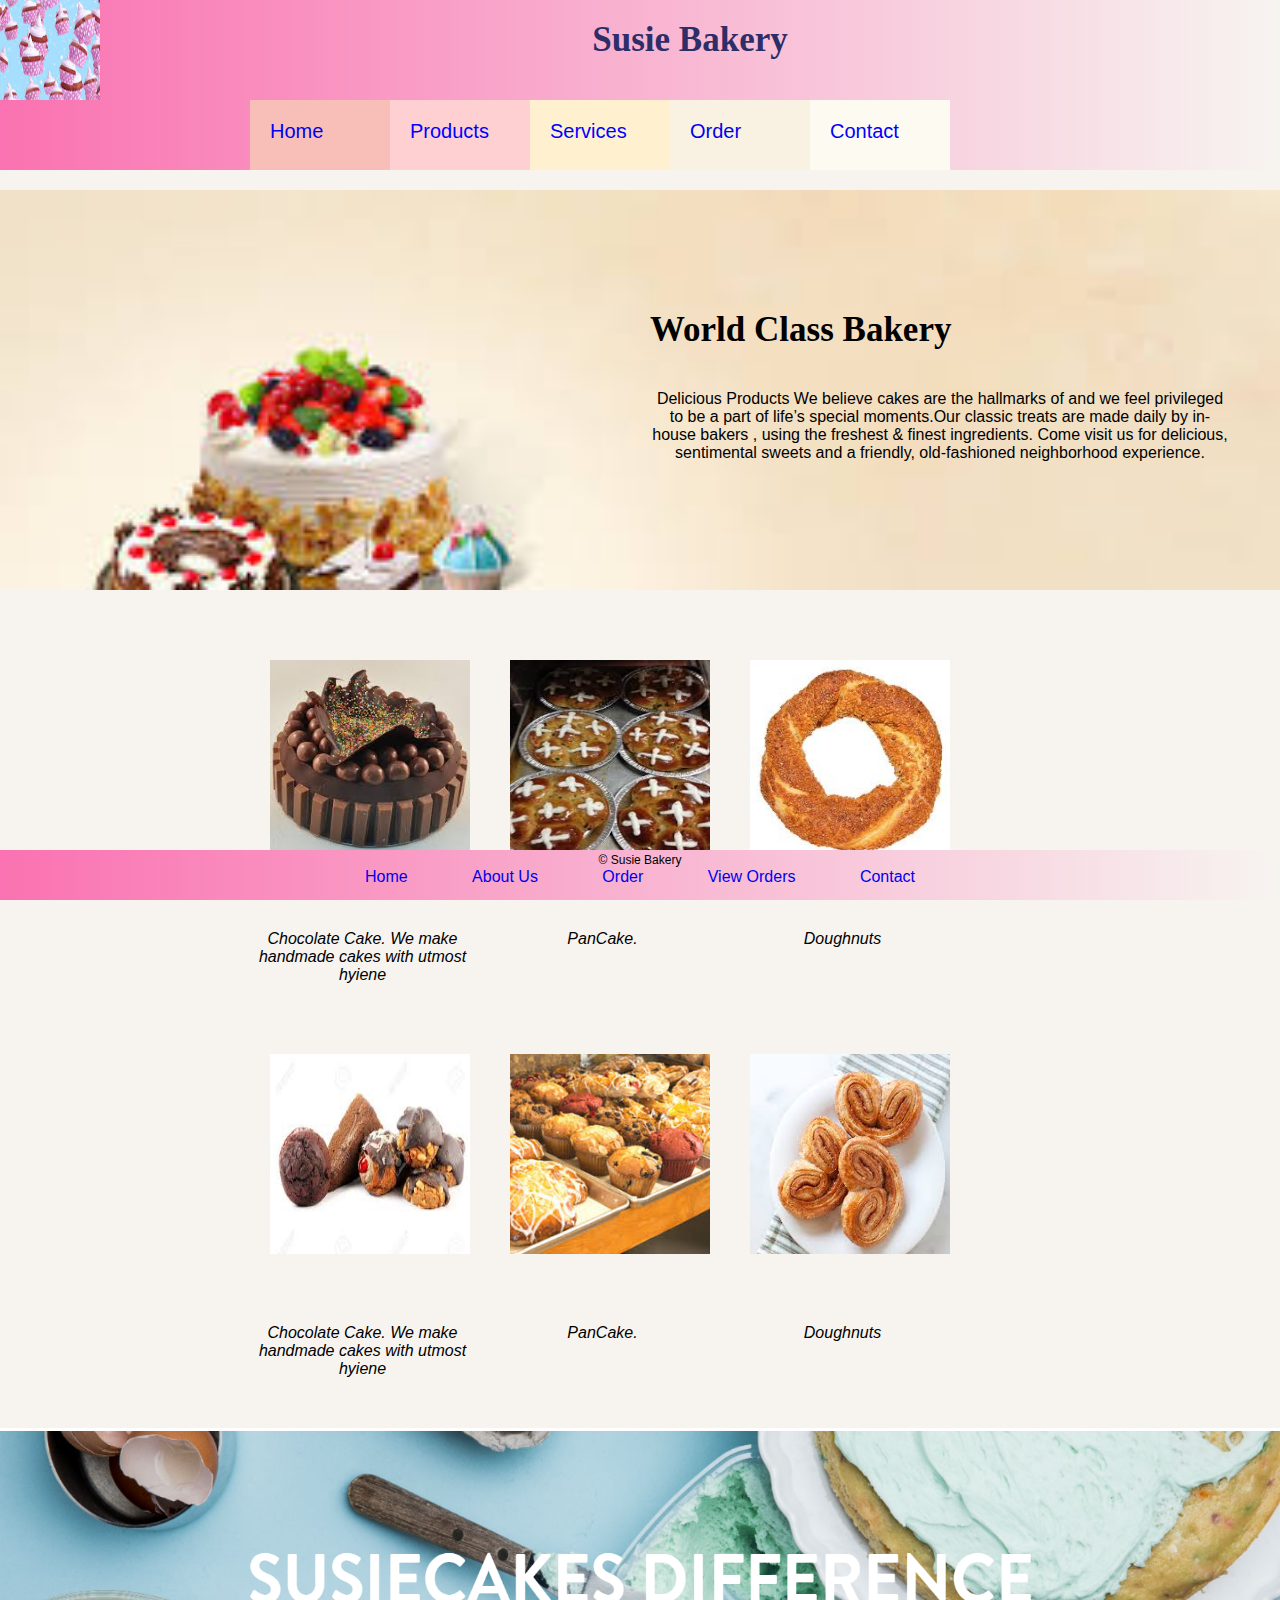
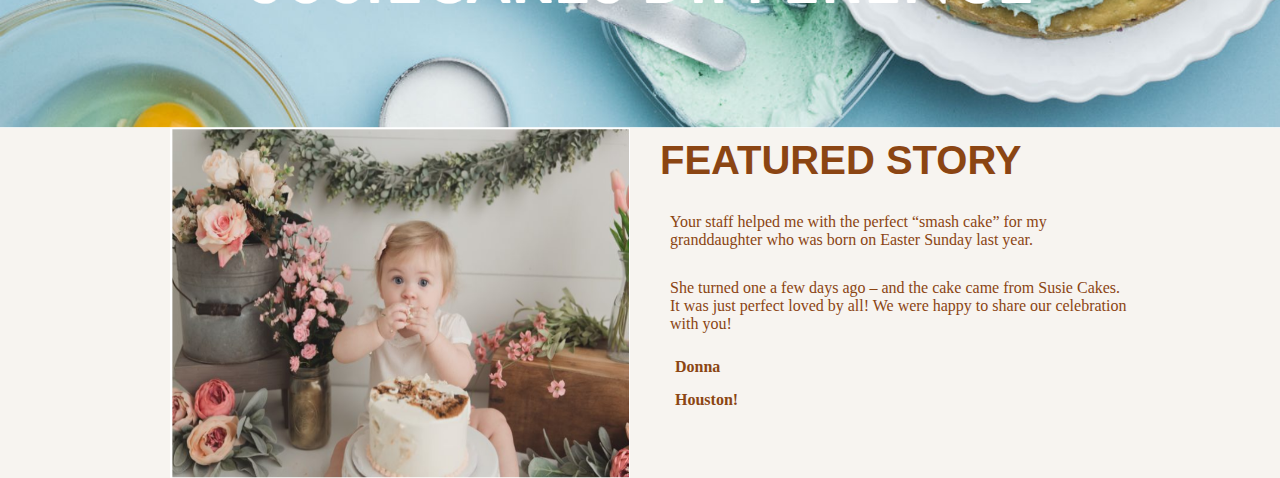
==== Index.html @ 649d450c "git repo added" ====
<!DOCTYPE html>
<html>

<head>
  <meta charset="utf-8">
  <meta http-equiv="X-UA-Compatible" content="IE=edge">
  <title>Susie Bakery</title>
  <link rel="stylesheet" href="css/reset.css">
  <link href='https://fonts.googleapis.com/css?family=Aldrich' rel='stylesheet'>
  <link rel="stylesheet" href="css/960_12_col.css">
  <link rel="stylesheet" href="css/style.css">
  <link rel="icon" type="text/css" href="images/cake_bg.jpg">
</head>

<body>

  <!-- sticky header -->
  <header class="clearfix">
    <img src="images/cake_bg.jpg" alt="Icon">
    <h1 id="welcomemsg">Susie Bakery</h1>
    <!-- navigation bar -->
    <nav class="clearfix nav_bar">
      <ul>
        <li class="l1 main">
          <a href="index.html">Home</a>
          <ul class="sub">
            <li class="slist1">
              <a href="">Login</a>
            </li>
            <li class="slist1">
              <a href="">Register</a>
            </li>
          </ul>
        </li>
        <li class="l2 main">
          <a href="">Products</a>
          <ul class="sub">
            <li class="slist2">
              <a href="#">Cake</a>
            </li>
            <li class="slist2">
              <a href="#">Pastries</a>
            </li>
            <li class="slist2">
              <a href="#">Muffin</a>
            </li>
            <li class="slist2">
              <a href="">Doughnuts</a>
            </li>
          </ul>
        </li>
        <li class="l3 main">
          <a href="">Services</a>
          <ul class="sub">
            <li class="slist3">
              <a href="">Birthday Party</a>
            </li>
            <li class="slist3">
              <a href="">COD</a>
            </li>
            <li class="slist3">
              <a href="">On Time Delivery</a>
            </li>
          </ul>
        </li>
        <li class="l4 main">
          <a href="OrderPlaced.html">Order</a>
        </li>
        <li class="l5 main">
          <a href="">Contact</a>
        </li>
      </ul>
    </nav>
  </header>

  <!-- section of the webpage -->
  <section>
    <div class="band"></div>
    <div class="hero-text">
      <h1>World Class Bakery</h1>
      <p>Delicious Products We believe cakes are the hallmarks of and we feel privileged to be a part of life’s special moments.Our
        classic treats are made daily by in-house bakers , using the freshest & finest ingredients. Come visit us for delicious,
        sentimental sweets and a friendly, old-fashioned neighborhood experience.
      </p>
    </div>
    <!-- products of the bakery -->
    <div class="container_12 sect">
      <div class="grid_3 alpha">
        <img src="images/cake1.jpg" alt="cake 1" class="img">
      </div>
      <div class="grid_3">
        <img src="images/pancake.jpg" alt="PanCake" class="img">
      </div>
      <div class="grid_3 omega">
        <img src="images/doughnut.jpg" alt="Doughnut" class="img">
      </div>
    </div>
    <!-- details of the products -->
    <div class="container_12 sect">
      <div class="grid_3 alpha">
        <p class="details">Chocolate Cake. We make handmade cakes with utmost hyiene
        </p>
      </div>
      <div class="grid_3">
        <p class="details">
          PanCake.
        </p>
      </div>
      <div class="grid_3 omega">
        <p class="details">
          Doughnuts
        </p>
      </div>
    </div>
    <!-- products of the bakery -->
    <div class="container_12 sect">
      <div class="grid_3 alpha">
        <img src="images/choco muffins.jpg" alt="choco muffins" class="img">
      </div>
      <div class="grid_3">
        <img src="images/muffins.jpg" alt="muffins" class="img">
      </div>
      <div class="grid_3 omega">
        <img src="images/sweet pastries.jpg" alt="sweet pastries" class="img">
      </div>
    </div>
    <!-- details of the products -->
    <div class="container_12 sect">
      <div class="grid_3 alpha">
        <p class="details">Chocolate Cake. We make handmade cakes with utmost hyiene
        </p>
      </div>
      <div class="grid_3">
        <p class="details">
          PanCake.
        </p>
      </div>
      <div class="grid_3 omega">
        <p class="details">
          Doughnuts
        </p>
      </div>
    </div>
    <div>
      <img src="images/header.PNG" class="banner" alt="">
    </div>
    <!-- testimony of the consumer -->
    <div class="container_12 testimony">
      <div class="grid_6 ">
        <img src="images/featured_story.PNG" alt="" class="f_stry">
      </div>
      <div class="grid_6">
        <H4>FEATURED STORY</H4>
        <p class="featured_story">
          Your staff helped me with the perfect “smash cake” for my granddaughter who was born on Easter Sunday last year.
        </p>
        <p class="featured_story"> She turned one a few days ago – and the cake came from Susie Cakes. It was just perfect loved by all! We were happy
          to share our celebration with you! </p>
        <ul>
          <li class="signature">Donna</li>
          <li class="signature">Houston!</li>
        </ul>
      </div>
    </div>
  </section>
  <!-- footer -->
  <footer>
    <small>&copy; Susie Bakery</small>
    <nav id="list">
      <ul>
        <li>
          <a href="#">Home</a>
        </li>
        <li>
          <a href="#">About Us</a>
        </li>
        <li>
          <a href="OrderPlaced.html">Order</a>
        </li>
        <li>
          <a href="#">View Orders</a>
        </li>
        <li>
          <a href="#">Contact</a>
        </li>
      </ul>
    </nav>
  </footer>
</body>

</html>
---- css/960_12_col.css ----
/*
  960 Grid System ~ Core CSS.
  Learn more ~ http://960.gs/

  Licensed under GPL and MIT.
*/

/*
  Forces backgrounds to span full width,
  even if there is horizontal scrolling.
  Increase this if your layout is wider.

  Note: IE6 works fine without this fix.
*/

body {
  min-width: 960px;
}

/* `Container
----------------------------------------------------------------------------------------------------*/

.container_12 {
  margin-left: auto;
  margin-right: auto;
  width: 960px;
}

/* `Grid >> Global
----------------------------------------------------------------------------------------------------*/

.grid_1,
.grid_2,
.grid_3,
.grid_4,
.grid_5,
.grid_6,
.grid_7,
.grid_8,
.grid_9,
.grid_10,
.grid_11,
.grid_12 {
  display: inline;
  float: left;
  margin-left: 10px;
  margin-right: 10px;
}

.push_1, .pull_1,
.push_2, .pull_2,
.push_3, .pull_3,
.push_4, .pull_4,
.push_5, .pull_5,
.push_6, .pull_6,
.push_7, .pull_7,
.push_8, .pull_8,
.push_9, .pull_9,
.push_10, .pull_10,
.push_11, .pull_11 {
  position: relative;
}

/* `Grid >> Children (Alpha ~ First, Omega ~ Last)
----------------------------------------------------------------------------------------------------*/

.alpha {
  margin-left: 0;
}

.omega {
  margin-right: 0;
}

/* `Grid >> 12 Columns
----------------------------------------------------------------------------------------------------*/

.container_12 .grid_1 {
  width: 60px;
}

.container_12 .grid_2 {
  width: 140px;
}

.container_12 .grid_3 {
  width: 220px;
}

.container_12 .grid_4 {
  width: 300px;
}

.container_12 .grid_5 {
  width: 380px;
}

.container_12 .grid_6 {
  width: 460px;
}

.container_12 .grid_7 {
  width: 540px;
}

.container_12 .grid_8 {
  width: 620px;
}

.container_12 .grid_9 {
  width: 700px;
}

.container_12 .grid_10 {
  width: 780px;
}

.container_12 .grid_11 {
  width: 860px;
}

.container_12 .grid_12 {
  width: 940px;
}

/* `Prefix Extra Space >> 12 Columns
----------------------------------------------------------------------------------------------------*/

.container_12 .prefix_1 {
  padding-left: 80px;
}

.container_12 .prefix_2 {
  padding-left: 160px;
}

.container_12 .prefix_3 {
  padding-left: 240px;
}

.container_12 .prefix_4 {
  padding-left: 320px;
}

.container_12 .prefix_5 {
  padding-left: 400px;
}

.container_12 .prefix_6 {
  padding-left: 480px;
}

.container_12 .prefix_7 {
  padding-left: 560px;
}

.container_12 .prefix_8 {
  padding-left: 640px;
}

.container_12 .prefix_9 {
  padding-left: 720px;
}

.container_12 .prefix_10 {
  padding-left: 800px;
}

.container_12 .prefix_11 {
  padding-left: 880px;
}

/* `Suffix Extra Space >> 12 Columns
----------------------------------------------------------------------------------------------------*/

.container_12 .suffix_1 {
  padding-right: 80px;
}

.container_12 .suffix_2 {
  padding-right: 160px;
}

.container_12 .suffix_3 {
  padding-right: 240px;
}

.container_12 .suffix_4 {
  padding-right: 320px;
}

.container_12 .suffix_5 {
  padding-right: 400px;
}

.container_12 .suffix_6 {
  padding-right: 480px;
}

.container_12 .suffix_7 {
  padding-right: 560px;
}

.container_12 .suffix_8 {
  padding-right: 640px;
}

.container_12 .suffix_9 {
  padding-right: 720px;
}

.container_12 .suffix_10 {
  padding-right: 800px;
}

.container_12 .suffix_11 {
  padding-right: 880px;
}

/* `Push Space >> 12 Columns
----------------------------------------------------------------------------------------------------*/

.container_12 .push_1 {
  left: 80px;
}

.container_12 .push_2 {
  left: 160px;
}

.container_12 .push_3 {
  left: 240px;
}

.container_12 .push_4 {
  left: 320px;
}

.container_12 .push_5 {
  left: 400px;
}

.container_12 .push_6 {
  left: 480px;
}

.container_12 .push_7 {
  left: 560px;
}

.container_12 .push_8 {
  left: 640px;
}

.container_12 .push_9 {
  left: 720px;
}

.container_12 .push_10 {
  left: 800px;
}

.container_12 .push_11 {
  left: 880px;
}

/* `Pull Space >> 12 Columns
----------------------------------------------------------------------------------------------------*/

.container_12 .pull_1 {
  left: -80px;
}

.container_12 .pull_2 {
  left: -160px;
}

.container_12 .pull_3 {
  left: -240px;
}

.container_12 .pull_4 {
  left: -320px;
}

.container_12 .pull_5 {
  left: -400px;
}

.container_12 .pull_6 {
  left: -480px;
}

.container_12 .pull_7 {
  left: -560px;
}

.container_12 .pull_8 {
  left: -640px;
}

.container_12 .pull_9 {
  left: -720px;
}

.container_12 .pull_10 {
  left: -800px;
}

.container_12 .pull_11 {
  left: -880px;
}

/* `Clear Floated Elements
----------------------------------------------------------------------------------------------------*/

/* http://sonspring.com/journal/clearing-floats */

.clear {
  clear: both;
  display: block;
  overflow: hidden;
  visibility: hidden;
  width: 0;
  height: 0;
}

/* http://www.yuiblog.com/blog/2010/09/27/clearfix-reloaded-overflowhidden-demystified */

.clearfix:before,
.clearfix:after,
.container_12:before,
.container_12:after {
  content: '.';
  display: block;
  overflow: hidden;
  visibility: hidden;
  font-size: 0;
  line-height: 0;
  width: 0;
  height: 0;
}

.clearfix:after,
.container_12:after {
  clear: both;
}

/*
  The following zoom:1 rule is specifically for IE6 + IE7.
  Move to separate stylesheet if invalid CSS is a problem.
*/

.clearfix,
.container_12 {
  zoom: 1;
}
---- css/style.css ----
/* Body CSS, Applied to whole page */

body {
  font-family: Arial, Helvetica, sans-serif;
  background-color: rgb(247, 244, 240);
  height: 100%;
}

/* Header CSS */

header {
  background: linear-gradient(-90deg, rgb(247, 244, 240), #fa72b1);
  height: 170px;
  position: sticky;
  width: 100%;
  top: 0;
  z-index: 100;
}

.band {
  height: 20px;
}

/* Navigation bas css */

.nav_bar {
  clear: both;
  margin: 20px 250px;
}

/* Banner css */

.banner {
  height: 300px;
  width: 100%;
  left: 0;
}

/* Overwriting H1 properties */

h1 {
  text-align: center;
  margin-top: 20px;
  font-family: 'Times New Roman', Times, serif;
  font-size: 35px;
}

/* Welcome msg for users */

#welcomemsg {
  text-align: center;
  color: rgb(45, 45, 104);
}

/* Specific Css for image */

header>img {
  width: 100px;
  height: 100px;
  float: left;
}

/* List items css */

ul>li {
  display: inline;
  text-decoration: none;
  color: rgb(45, 45, 104);
  font-size: 1em;
  font-style: bold;
  flex-direction: row;
  left: 0;
  padding: 5px 30px 5px 30px;
}

/* anchor tag css */

a {
  text-decoration: none;
}

/* css for images */

.img {
  height: 200px;
  width: 200px;
  padding: 10px;
  margin: 10px;
  position: relative;
}

/* give hover properties to images */

.img:hover {
  opacity: 0.5;
}

/* giving details to the products */

.details {
  text-align: center;
  font-family: 'Segoe UI', Tahoma, Geneva, Verdana, sans-serif;
  font-style: italic;
  padding-left: 5px;
  margin: auto;
}

/* Footer css */

footer {
  text-align: center;
  width: 100%;
  margin-bottom: 0;
  position: fixed;
  background: linear-gradient(-90deg, rgb(247, 244, 240), #fa72b1);
  left: 0;
  bottom: 0;
  height: 50px;
}

/* List items */

.list {
  margin: auto;
  padding: 10px;
}

/* hover properties to anchor tags */

a:hover {
  color: black;
}

/* hero-unit css */

.hero-text {
  text-align: center;
  background: url("../images/ba.jpg") no-repeat;
  background-size: cover;
  height: 400px;
  color: black;
  position: relative;
}

/* heading for hero unit */

.hero-text h1 {
  position: absolute;
  top: 100px;
  left: 650px;
}

/* para css for hero unit */

.hero-text p {
  position: absolute;
  top: 200px;
  left: 650px;
  padding-right: 50px;
}

/* visited anchor tag css */

a:visited {
  color: blue;
}

.sect {
  clear: both;
  margin: 50px 250px;
}



/* listed items css */

.main {
  list-style: none;
  float: left;
  padding: 20px;
  width: 100px;
}

.main a {
  text-decoration: none;
  font-size: 20px;
}
.l1 {
  background-color: #f8bfb9;
  height: 30px;
  font-size: 5px;
}

.l2 {
  background-color: #ffd0d2;
  height: 30px;
  font-size: 5px;
}

.l3 {
  background-color: #fff1d0;
  height: 30px;
  font-size: 5px;
}

.l4 {
  background-color: #f9f2e2;
  height: 30px;
  font-size: 5px;
}

.l5 {
  background-color: #fdfaf2;
  height: 30px;
  font-size: 5px;
}

/* search bar css for order page */

.search {
  margin: 30px 100px;
  display: inline;
}

/* testimony and featured story css */

.f_stry {
  height: 350px;
  width: 100%;
}

.signature {
  font-family: cursive;
  font-weight: bold;
  padding: 5px;
  color: saddlebrown;
  margin: 5px 10px 5px 20px;
  width: 100%;
  display: block;
}

h4 {
  color: saddlebrown;
  font-weight: bold;
  font-size: 40px;
  padding: 10px;
}

.featured_story {
  font-family: cursive;
  color: saddlebrown;
  width: 100%;
  margin: 10px;
  padding: 10px;
}

.testimony {
  margin-bottom: 100px;
}

/*hovering menu items*/

.main:hover {
  text-shadow: 1px 1px 2px green;
}

.main a:hover {
  color: white;
}

/*styling dropdown list*/

.sub {
  display: none;
  padding-top:25px;
  width: auto;
  margin-left:-20px;
  font-size: 2px;
}

.sub li {
  list-style: none;
  font-size: 5px;
  padding: 10px;
}

.sub li a {
  text-decoration: none;
}

.main:hover .sub {
  display: block;
}

/* styling each group of sublist*/

.slist1 .slist2 .slist3 .slist4 {
  background-color: #ffb3fb;
  font-size: 5px;
}
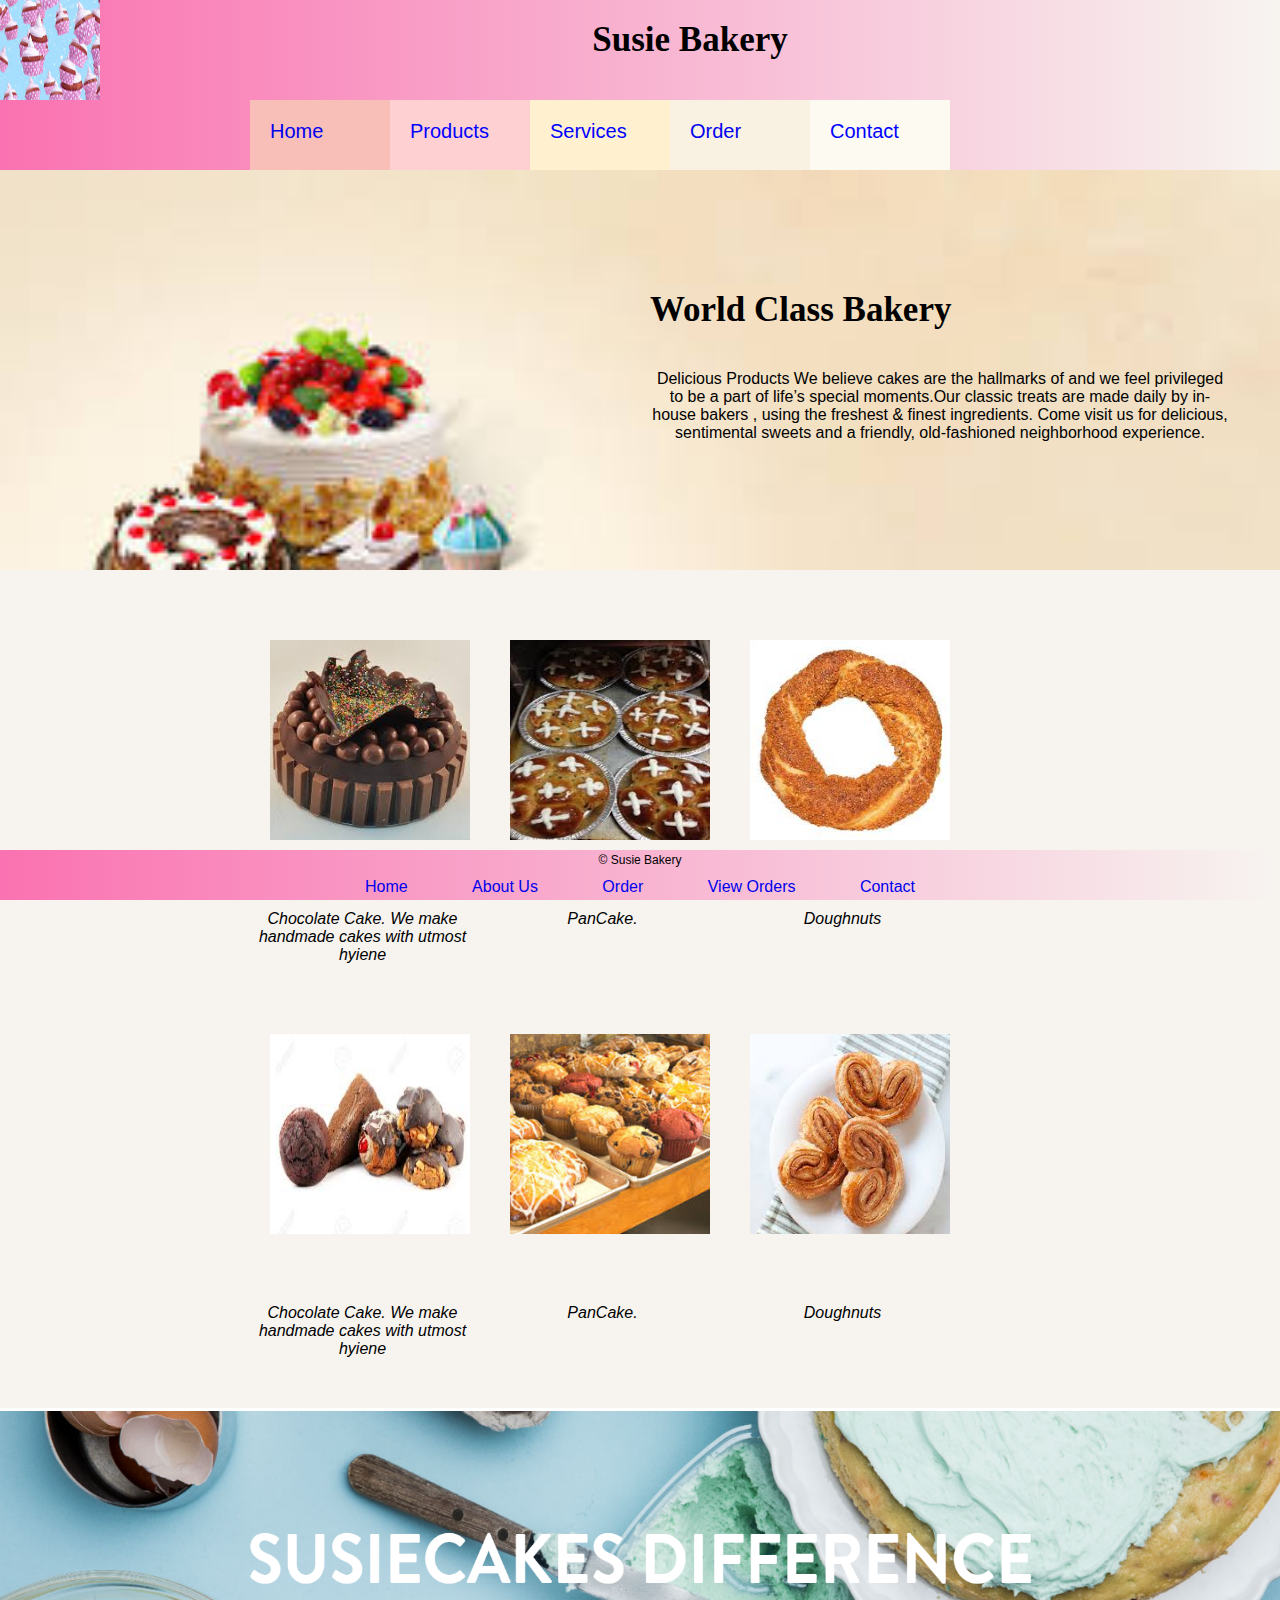
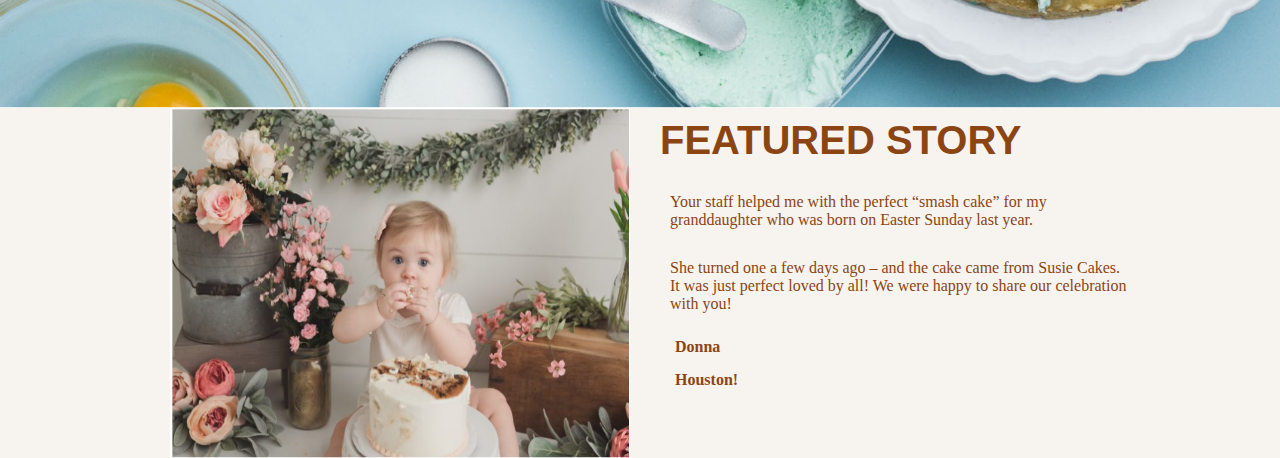
==== commit c0c6e1da: "added order page to git" ====
--- a/Index.html
+++ b/Index.html
@@ -166,7 +166,7 @@
   <!-- footer -->
   <footer>
     <small>&copy; Susie Bakery</small>
-    <nav id="list">
+    <nav class="list">
       <ul>
         <li>
           <a href="#">Home</a>
--- a/css/style.css
+++ b/css/style.css
@@ -11,7 +11,7 @@
 header {
   background: linear-gradient(-90deg, rgb(247, 244, 240), #fa72b1);
   height: 170px;
-  position: sticky;
+  position: fixed;
   width: 100%;
   top: 0;
   z-index: 100;
@@ -19,6 +19,7 @@
 
 .band {
   height: 20px;
+  margin-top: 150px;
 }
 
 /* Navigation bas css */
@@ -47,7 +48,7 @@
 
 /* Welcome msg for users */
 
-#welcomemsg {
+.welcomemsg {
   text-align: center;
   color: rgb(45, 45, 104);
 }
@@ -125,6 +126,10 @@
   padding: 10px;
 }
 
+.list>ul>li {
+  padding-bottom: 5px;
+}
+
 /* hover properties to anchor tags */
 
 a:hover {
@@ -170,8 +175,6 @@
   margin: 50px 250px;
 }
 
-
-
 /* listed items css */
 
 .main {
@@ -185,6 +188,7 @@
   text-decoration: none;
   font-size: 20px;
 }
+
 .l1 {
   background-color: #f8bfb9;
   height: 30px;
@@ -217,11 +221,23 @@
 
 /* search bar css for order page */
 
-.search {
-  margin: 30px 100px;
-  display: inline;
-}
-
+.order {
+  text-align: center;
+  font-family: Georgia, 'Times New Roman', Times, serif;
+  font-size: 20px;
+  margin: 100px 500px;
+  top: 20px;
+}
+form{
+  margin-top: 200px;
+  bottom: 0;
+}
+table {
+  margin: 30px 500px;
+}
+table>tr>td{
+  padding: 5px;
+}
 /* testimony and featured story css */
 
 .f_stry {
@@ -272,9 +288,9 @@
 
 .sub {
   display: none;
-  padding-top:25px;
+  padding-top: 25px;
   width: auto;
-  margin-left:-20px;
+  margin-left: -20px;
   font-size: 2px;
 }
 
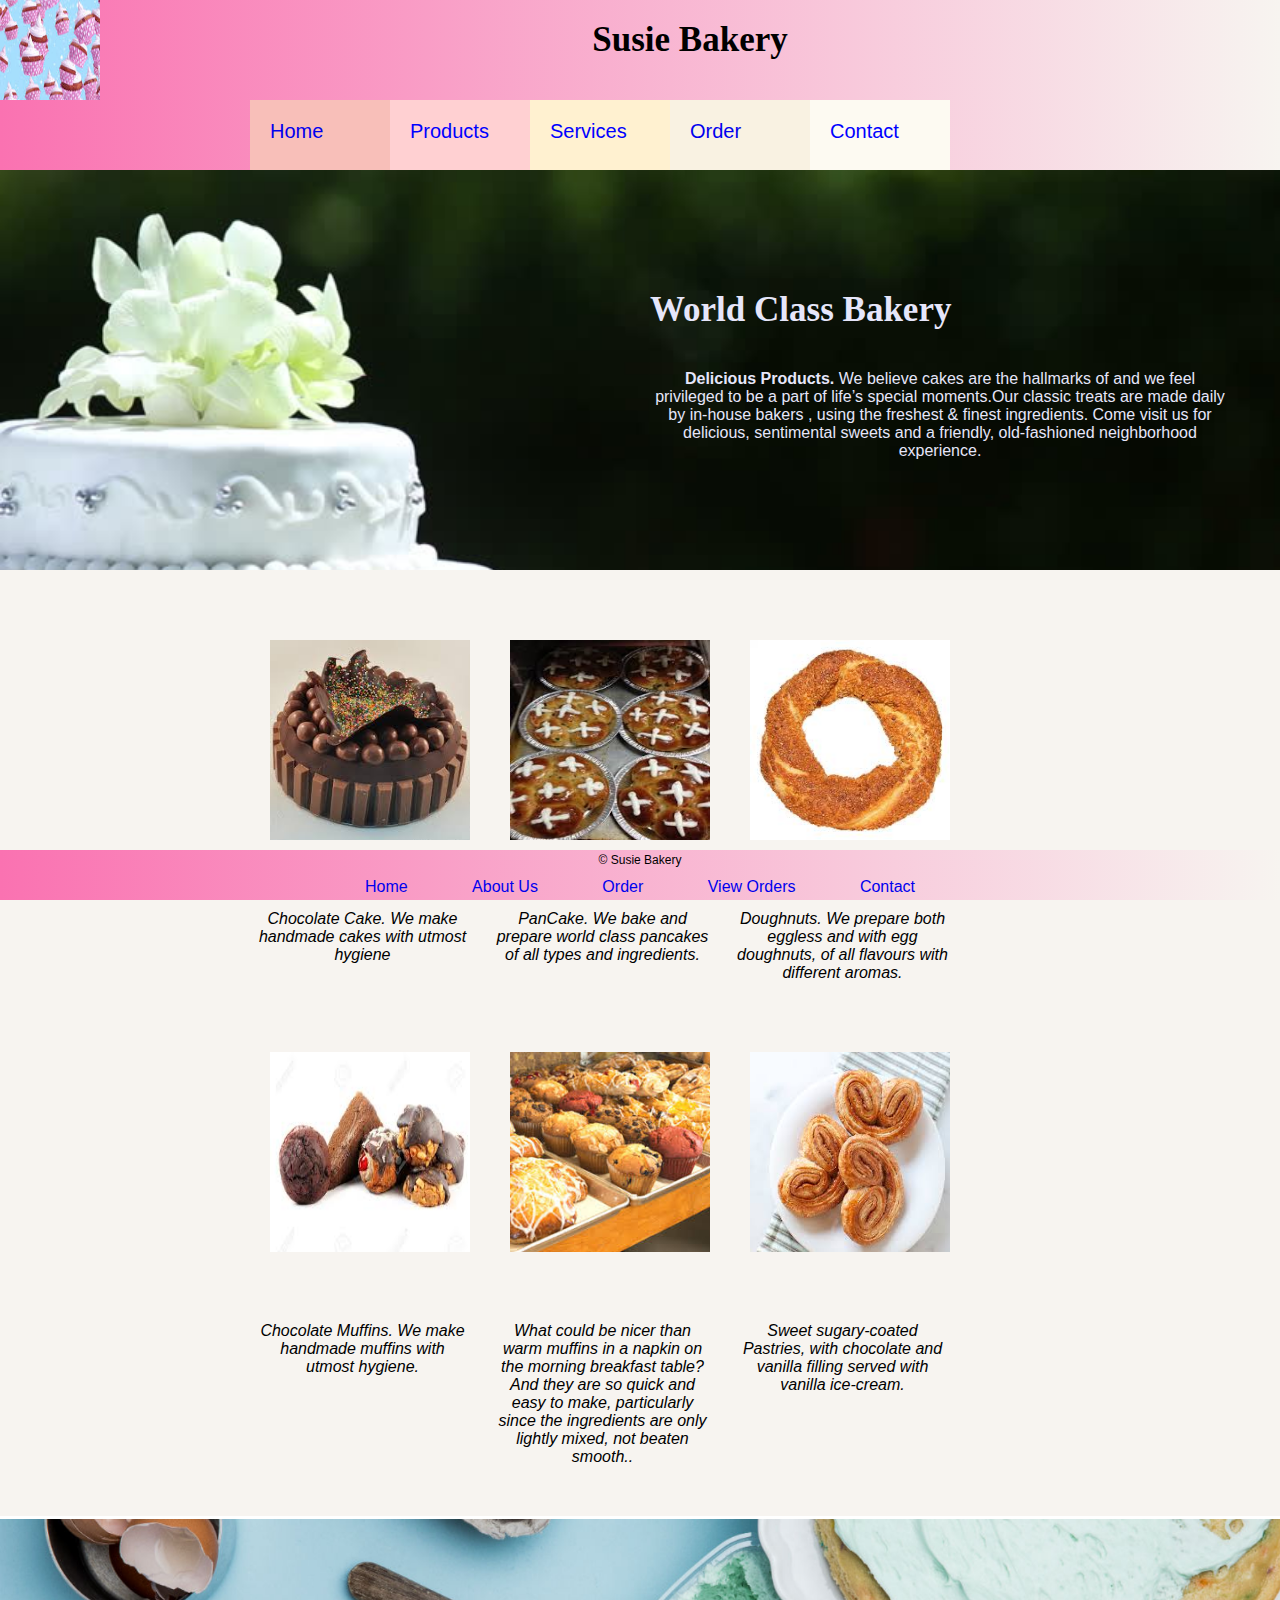
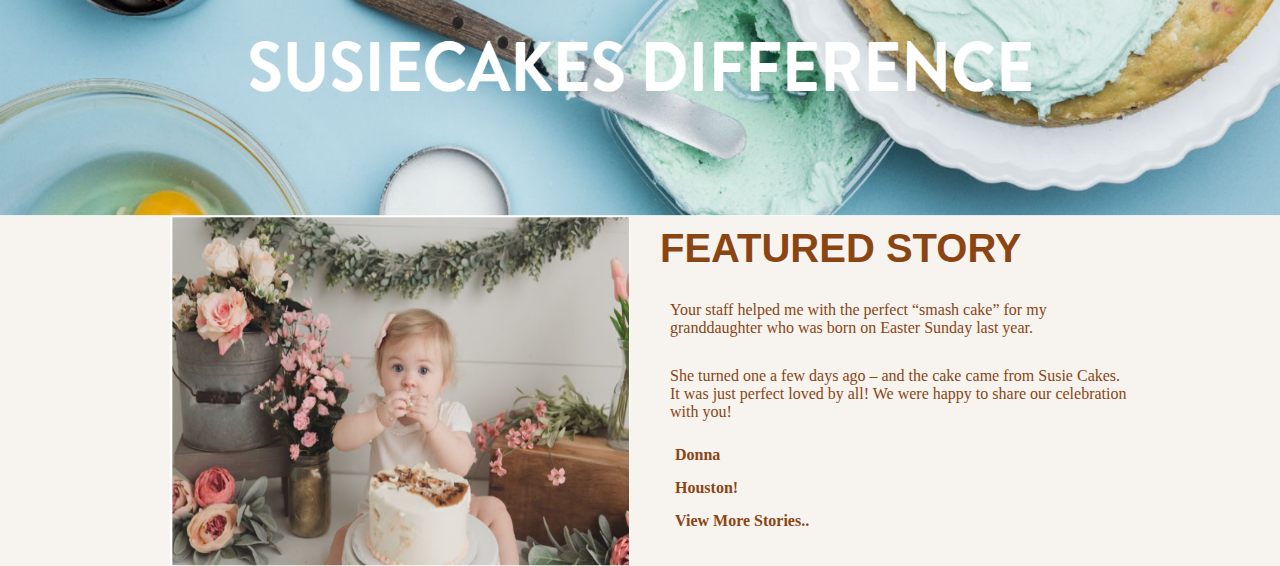
==== commit 42565b85: "changed hero img" ====
--- a/Index.html
+++ b/Index.html
@@ -78,9 +78,10 @@
     <div class="band"></div>
     <div class="hero-text">
       <h1>World Class Bakery</h1>
-      <p>Delicious Products We believe cakes are the hallmarks of and we feel privileged to be a part of life’s special moments.Our
-        classic treats are made daily by in-house bakers , using the freshest & finest ingredients. Come visit us for delicious,
-        sentimental sweets and a friendly, old-fashioned neighborhood experience.
+      <p>
+        <b>Delicious Products.</b> We believe cakes are the hallmarks of and we feel privileged to be a part of life’s special
+        moments.Our classic treats are made daily by in-house bakers , using the freshest & finest ingredients. Come visit
+        us for delicious, sentimental sweets and a friendly, old-fashioned neighborhood experience.
       </p>
     </div>
     <!-- products of the bakery -->
@@ -98,17 +99,17 @@
     <!-- details of the products -->
     <div class="container_12 sect">
       <div class="grid_3 alpha">
-        <p class="details">Chocolate Cake. We make handmade cakes with utmost hyiene
+        <p class="details">Chocolate Cake. We make handmade cakes with utmost hygiene
         </p>
       </div>
       <div class="grid_3">
         <p class="details">
-          PanCake.
+          PanCake. We bake and prepare world class pancakes of all types and ingredients.
         </p>
       </div>
       <div class="grid_3 omega">
         <p class="details">
-          Doughnuts
+          Doughnuts. We prepare both eggless and with egg doughnuts, of all flavours with different aromas.
         </p>
       </div>
     </div>
@@ -127,17 +128,18 @@
     <!-- details of the products -->
     <div class="container_12 sect">
       <div class="grid_3 alpha">
-        <p class="details">Chocolate Cake. We make handmade cakes with utmost hyiene
+        <p class="details">Chocolate Muffins. We make handmade muffins with utmost hygiene.
         </p>
       </div>
       <div class="grid_3">
         <p class="details">
-          PanCake.
+          What could be nicer than warm muffins in a napkin on the morning breakfast table? And they are so quick and easy to make,
+          particularly since the ingredients are only lightly mixed, not beaten smooth..
         </p>
       </div>
       <div class="grid_3 omega">
         <p class="details">
-          Doughnuts
+          Sweet sugary-coated Pastries, with chocolate and vanilla filling served with vanilla ice-cream.
         </p>
       </div>
     </div>
@@ -159,6 +161,9 @@
         <ul>
           <li class="signature">Donna</li>
           <li class="signature">Houston!</li>
+          <li class="signature">
+            <a href="#">View More Stories..</a>
+          </li>
         </ul>
       </div>
     </div>
--- a/css/style.css
+++ b/css/style.css
@@ -15,6 +15,18 @@
   width: 100%;
   top: 0;
   z-index: 100;
+}
+
+section>img {
+  float: left;
+  margin-top: 100px;
+  margin-left: 100px;
+}
+
+tr>td {
+  padding-bottom: 10px;
+  padding-left: 5px;
+  margin: 5px;
 }
 
 .band {
@@ -153,6 +165,7 @@
   position: absolute;
   top: 100px;
   left: 650px;
+  color: lavender;
 }
 
 /* para css for hero unit */
@@ -162,6 +175,7 @@
   top: 200px;
   left: 650px;
   padding-right: 50px;
+  color: lavender;
 }
 
 /* visited anchor tag css */
@@ -225,19 +239,23 @@
   text-align: center;
   font-family: Georgia, 'Times New Roman', Times, serif;
   font-size: 20px;
-  margin: 100px 500px;
+  margin: 100px 175px;
   top: 20px;
 }
-form{
+
+form {
   margin-top: 200px;
   bottom: 0;
 }
+
 table {
   margin: 30px 500px;
 }
-table>tr>td{
+
+table>tr>td {
   padding: 5px;
 }
+
 /* testimony and featured story css */
 
 .f_stry {
@@ -255,6 +273,10 @@
   display: block;
 }
 
+.signature>a {
+  color: saddlebrown;
+}
+
 h4 {
   color: saddlebrown;
   font-weight: bold;
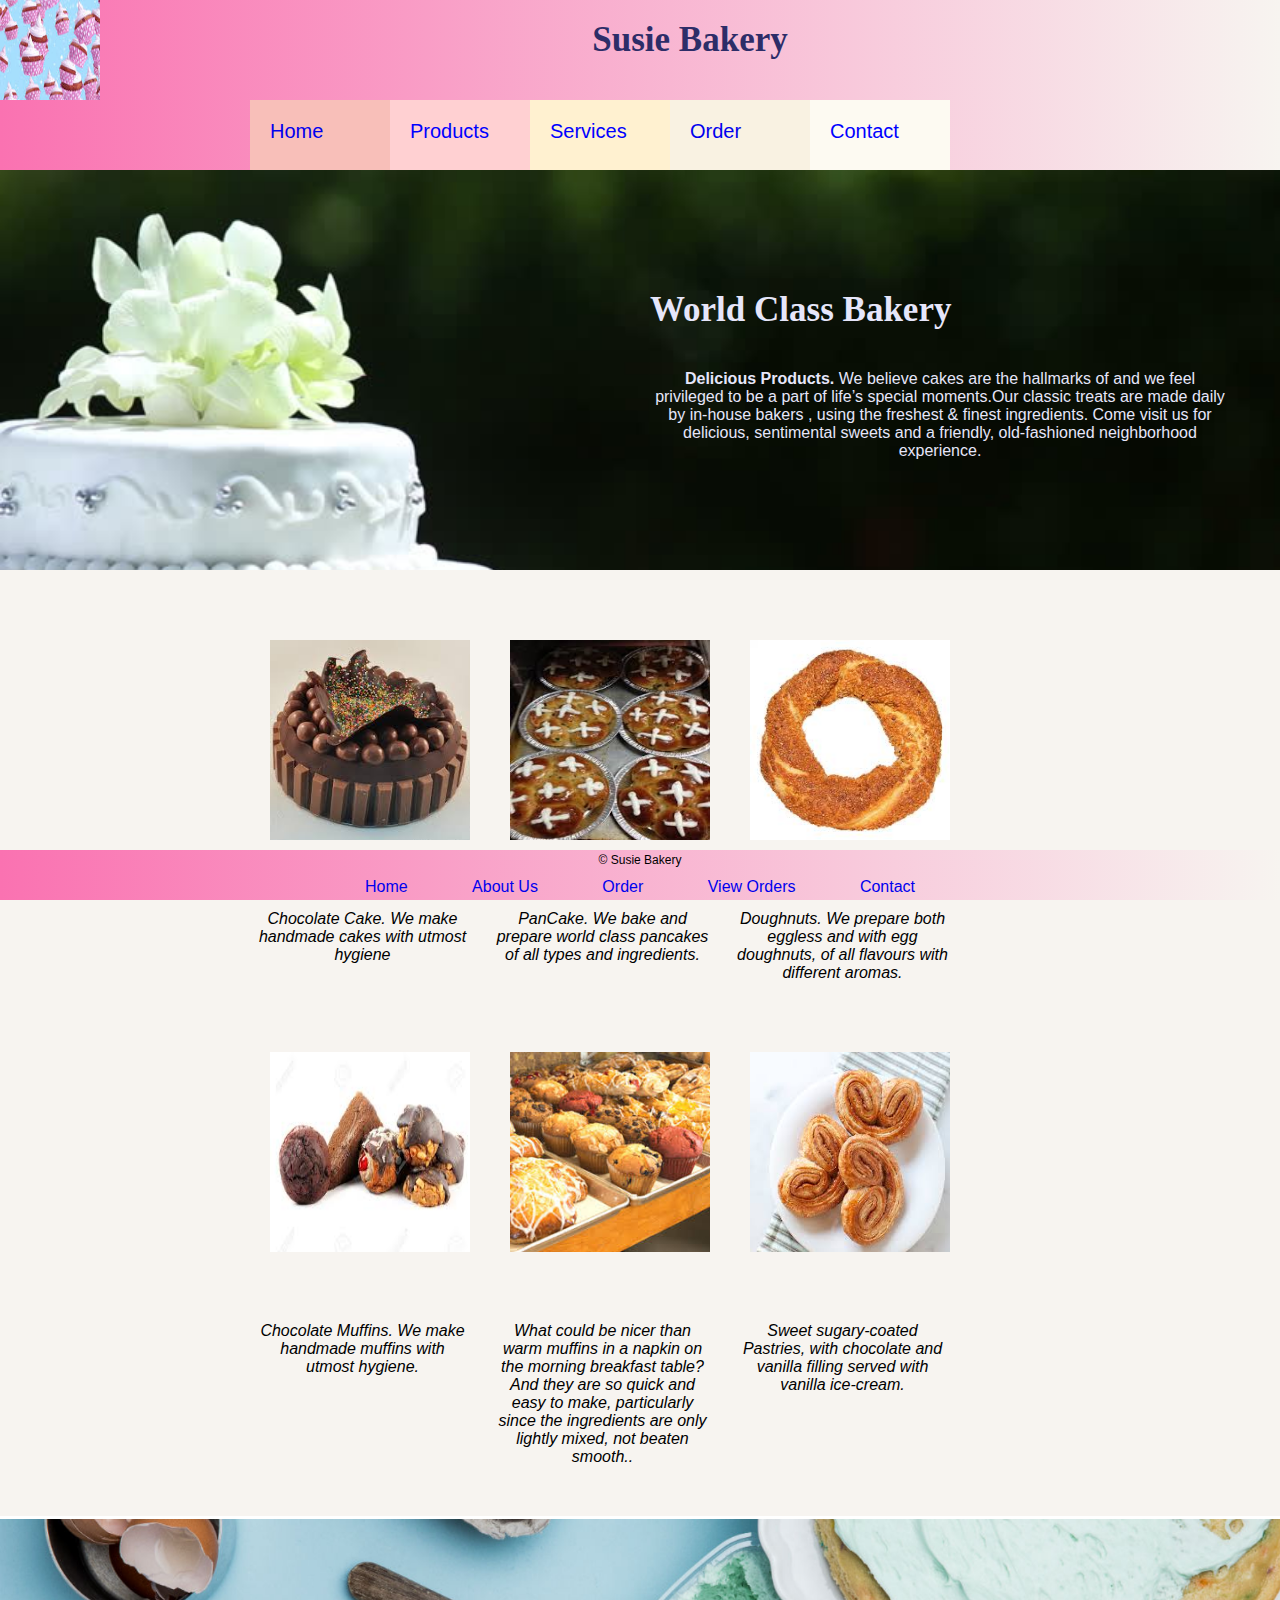
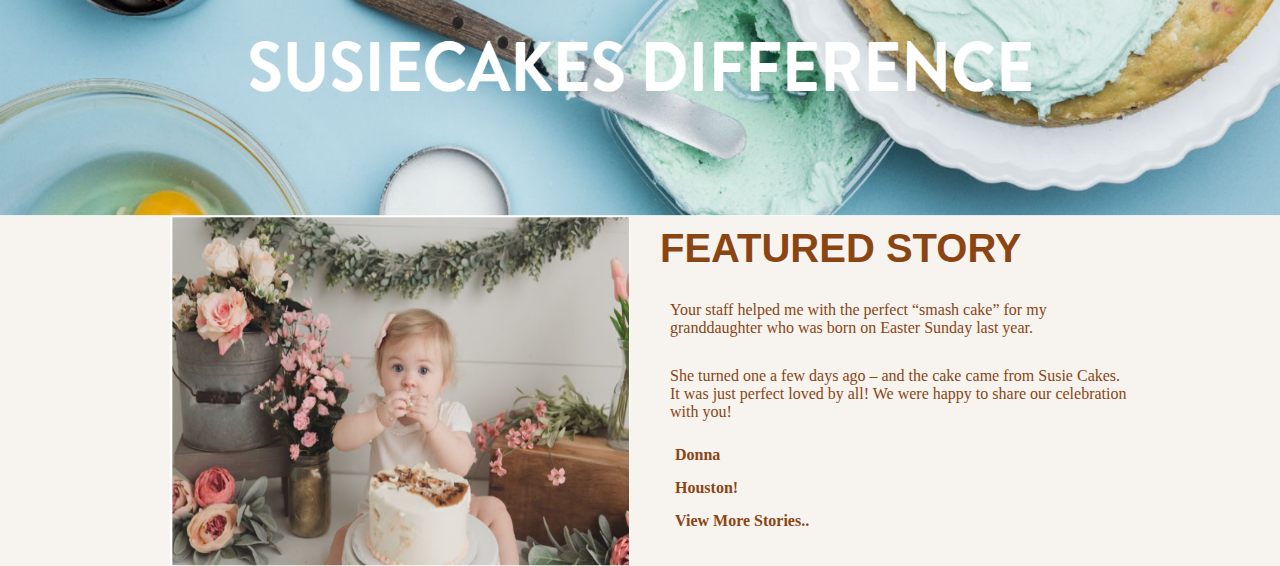
==== commit d277a69f: "rgb to hex" ====
--- a/Index.html
+++ b/Index.html
@@ -17,7 +17,7 @@
   <!-- sticky header -->
   <header class="clearfix">
     <img src="images/cake_bg.jpg" alt="Icon">
-    <h1 id="welcomemsg">Susie Bakery</h1>
+    <h1 class="welcomemsg">Susie Bakery</h1>
     <!-- navigation bar -->
     <nav class="clearfix nav_bar">
       <ul>
--- a/css/style.css
+++ b/css/style.css
@@ -2,14 +2,14 @@
 
 body {
   font-family: Arial, Helvetica, sans-serif;
-  background-color: rgb(247, 244, 240);
+  background-color: #f7f4f0;
   height: 100%;
 }
 
 /* Header CSS */
 
 header {
-  background: linear-gradient(-90deg, rgb(247, 244, 240), #fa72b1);
+  background: linear-gradient(-90deg, #f7f4f0, #fa72b1);
   height: 170px;
   position: fixed;
   width: 100%;
@@ -62,7 +62,7 @@
 
 .welcomemsg {
   text-align: center;
-  color: rgb(45, 45, 104);
+  color: #2d2d68;
 }
 
 /* Specific Css for image */
@@ -78,7 +78,7 @@
 ul>li {
   display: inline;
   text-decoration: none;
-  color: rgb(45, 45, 104);
+  color: #2d2d68;
   font-size: 1em;
   font-style: bold;
   flex-direction: row;
@@ -125,7 +125,7 @@
   width: 100%;
   margin-bottom: 0;
   position: fixed;
-  background: linear-gradient(-90deg, rgb(247, 244, 240), #fa72b1);
+  background: linear-gradient(-90deg, #f7f4f0, #fa72b1);
   left: 0;
   bottom: 0;
   height: 50px;
@@ -145,7 +145,7 @@
 /* hover properties to anchor tags */
 
 a:hover {
-  color: black;
+  color: #000000;
 }
 
 /* hero-unit css */
@@ -155,7 +155,7 @@
   background: url("../images/ba.jpg") no-repeat;
   background-size: cover;
   height: 400px;
-  color: black;
+  color: #000000;
   position: relative;
 }
 
@@ -165,7 +165,7 @@
   position: absolute;
   top: 100px;
   left: 650px;
-  color: lavender;
+  color: #e6e6fa;
 }
 
 /* para css for hero unit */
@@ -175,13 +175,13 @@
   top: 200px;
   left: 650px;
   padding-right: 50px;
-  color: lavender;
+  color: #e6e6fa;
 }
 
 /* visited anchor tag css */
 
 a:visited {
-  color: blue;
+  color: #0000ff;
 }
 
 .sect {
@@ -267,18 +267,18 @@
   font-family: cursive;
   font-weight: bold;
   padding: 5px;
-  color: saddlebrown;
+  color: #8b4513;
   margin: 5px 10px 5px 20px;
   width: 100%;
   display: block;
 }
 
 .signature>a {
-  color: saddlebrown;
+  color: #8b4513;
 }
 
 h4 {
-  color: saddlebrown;
+  color: #8b4513;
   font-weight: bold;
   font-size: 40px;
   padding: 10px;
@@ -286,7 +286,7 @@
 
 .featured_story {
   font-family: cursive;
-  color: saddlebrown;
+  color: #8b4513;
   width: 100%;
   margin: 10px;
   padding: 10px;
@@ -299,11 +299,11 @@
 /*hovering menu items*/
 
 .main:hover {
-  text-shadow: 1px 1px 2px green;
+  text-shadow: 1px 1px 2px #008000;
 }
 
 .main a:hover {
-  color: white;
+  color: #ffffff;
 }
 
 /*styling dropdown list*/
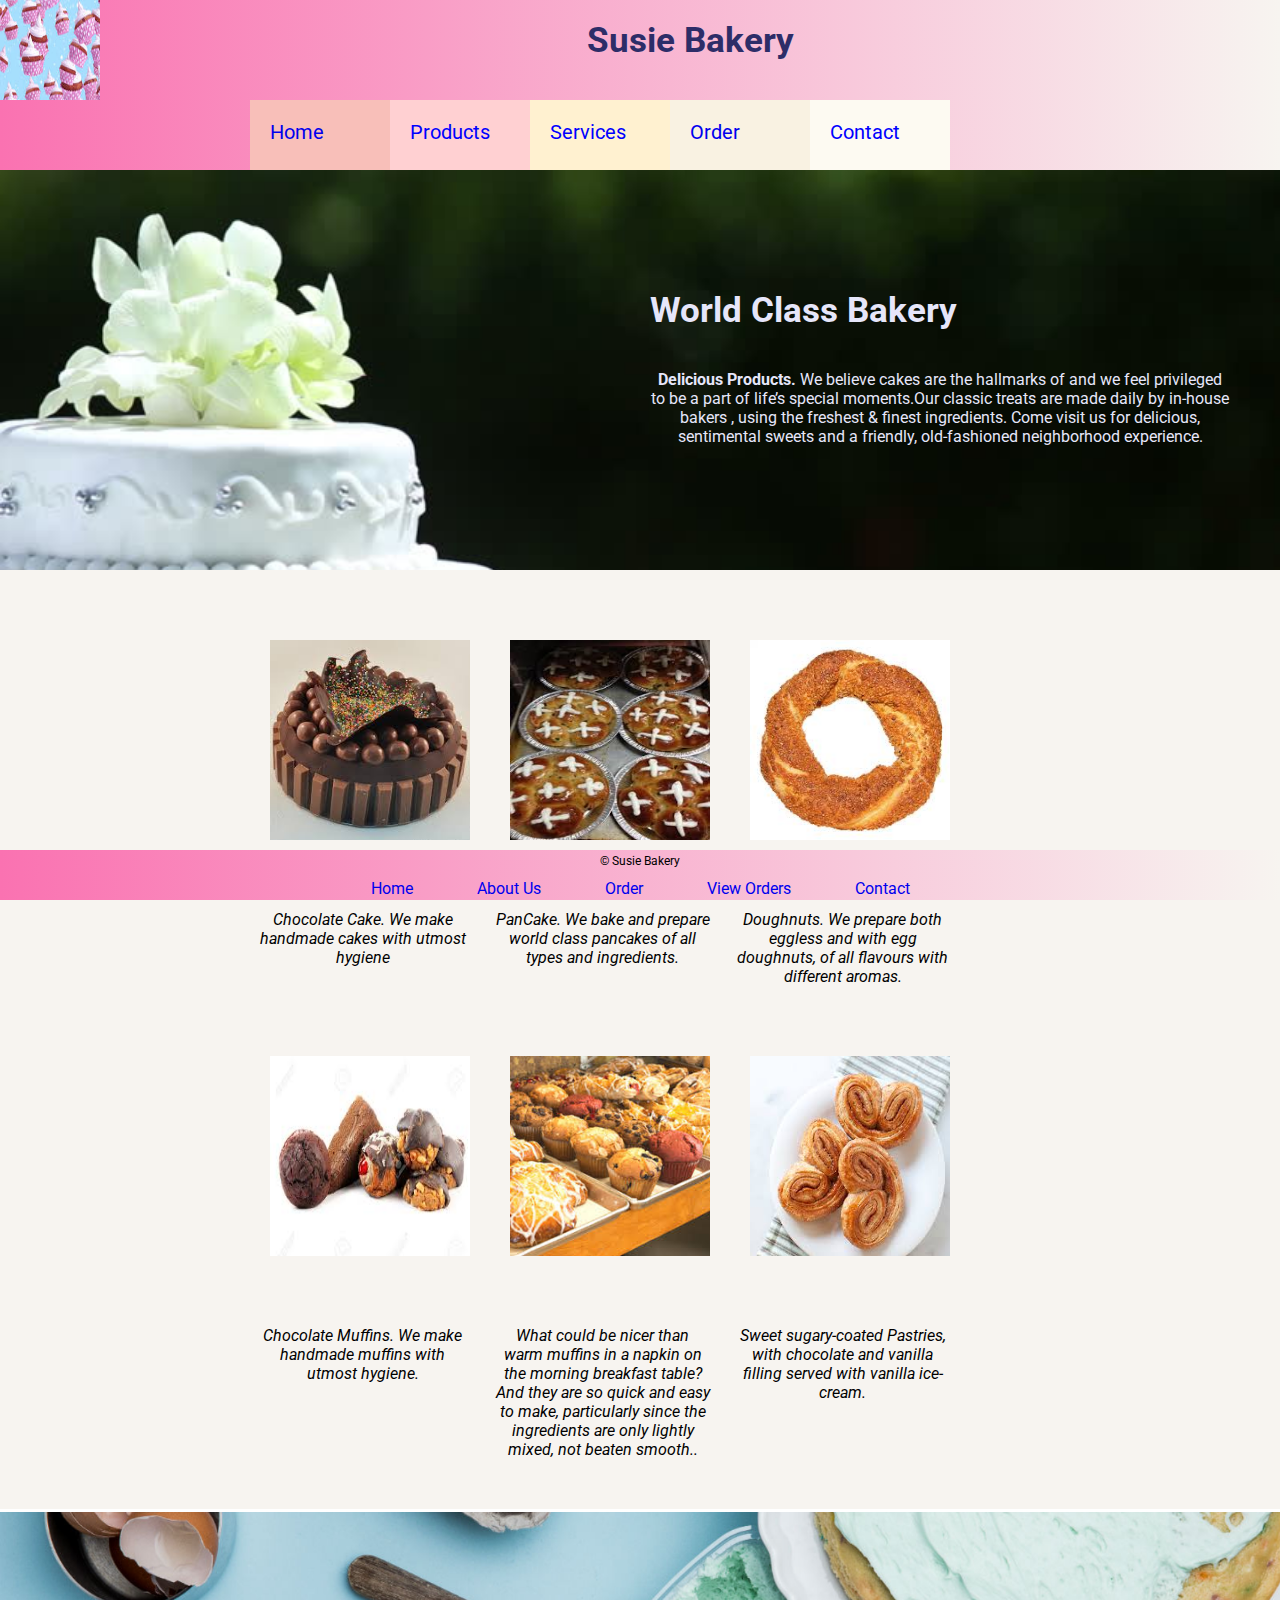
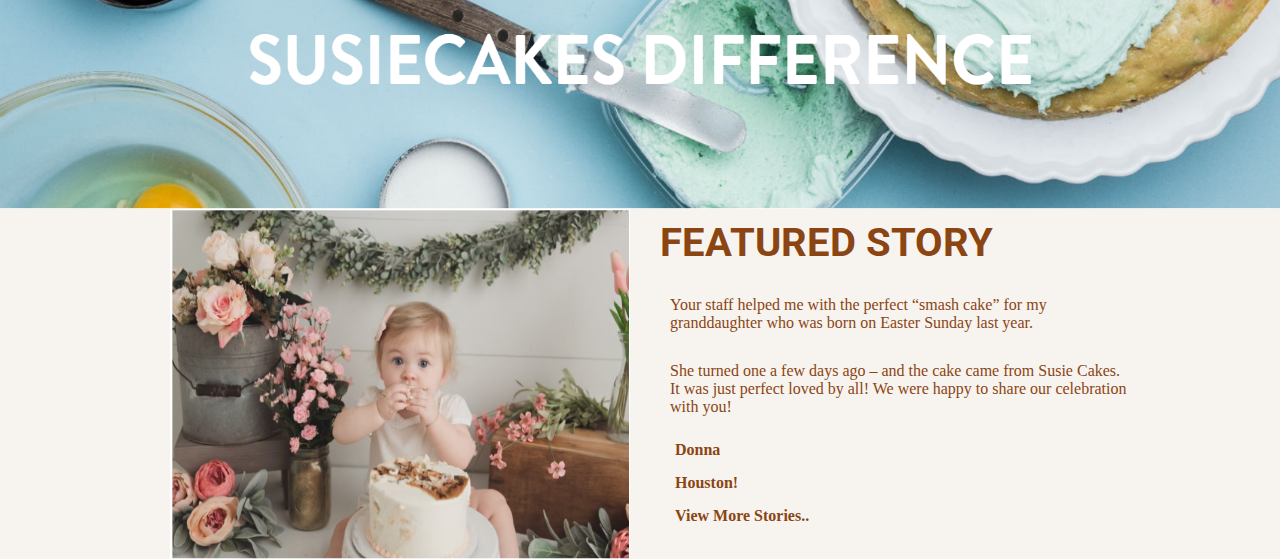
==== commit d1f652d7: "font added" ====
--- a/Index.html
+++ b/Index.html
@@ -6,7 +6,7 @@
   <meta http-equiv="X-UA-Compatible" content="IE=edge">
   <title>Susie Bakery</title>
   <link rel="stylesheet" href="css/reset.css">
-  <link href='https://fonts.googleapis.com/css?family=Aldrich' rel='stylesheet'>
+  <link href='https://fonts.googleapis.com/css?family=Roboto' rel='stylesheet'>
   <link rel="stylesheet" href="css/960_12_col.css">
   <link rel="stylesheet" href="css/style.css">
   <link rel="icon" type="text/css" href="images/cake_bg.jpg">
@@ -53,13 +53,13 @@
           <a href="">Services</a>
           <ul class="sub">
             <li class="slist3">
-              <a href="">Birthday Party</a>
+              <a href="">Party</a>
             </li>
             <li class="slist3">
               <a href="">COD</a>
             </li>
             <li class="slist3">
-              <a href="">On Time Delivery</a>
+              <a href="">Delivery on time</a>
             </li>
           </ul>
         </li>
@@ -87,7 +87,7 @@
     <!-- products of the bakery -->
     <div class="container_12 sect">
       <div class="grid_3 alpha">
-        <img src="images/cake1.jpg" alt="cake 1" class="img">
+        <img src="images/cake1.jpg" alt="cake" class="img">
       </div>
       <div class="grid_3">
         <img src="images/pancake.jpg" alt="PanCake" class="img">
--- a/css/style.css
+++ b/css/style.css
@@ -1,7 +1,7 @@
 /* Body CSS, Applied to whole page */
 
 body {
-  font-family: Arial, Helvetica, sans-serif;
+  font-family: roboto;
   background-color: #f7f4f0;
   height: 100%;
 }
@@ -17,24 +17,30 @@
   z-index: 100;
 }
 
+/* image css in section */
+
 section>img {
   float: left;
   margin-top: 100px;
   margin-left: 100px;
 }
 
+/* form elements styling */
+
 tr>td {
   padding-bottom: 10px;
   padding-left: 5px;
   margin: 5px;
 }
 
+/* band styling */
+
 .band {
   height: 20px;
   margin-top: 150px;
 }
 
-/* Navigation bas css */
+/* Navigation bar css */
 
 .nav_bar {
   clear: both;
@@ -54,7 +60,7 @@
 h1 {
   text-align: center;
   margin-top: 20px;
-  font-family: 'Times New Roman', Times, serif;
+  font-family: roboto;
   font-size: 35px;
 }
 
@@ -112,7 +118,7 @@
 
 .details {
   text-align: center;
-  font-family: 'Segoe UI', Tahoma, Geneva, Verdana, sans-serif;
+  font-family:roboto;
   font-style: italic;
   padding-left: 5px;
   margin: auto;
@@ -233,11 +239,11 @@
   font-size: 5px;
 }
 
-/* search bar css for order page */
+/* form css for order page */
 
 .order {
   text-align: center;
-  font-family: Georgia, 'Times New Roman', Times, serif;
+  font-family: roboto;
   font-size: 20px;
   margin: 100px 175px;
   top: 20px;
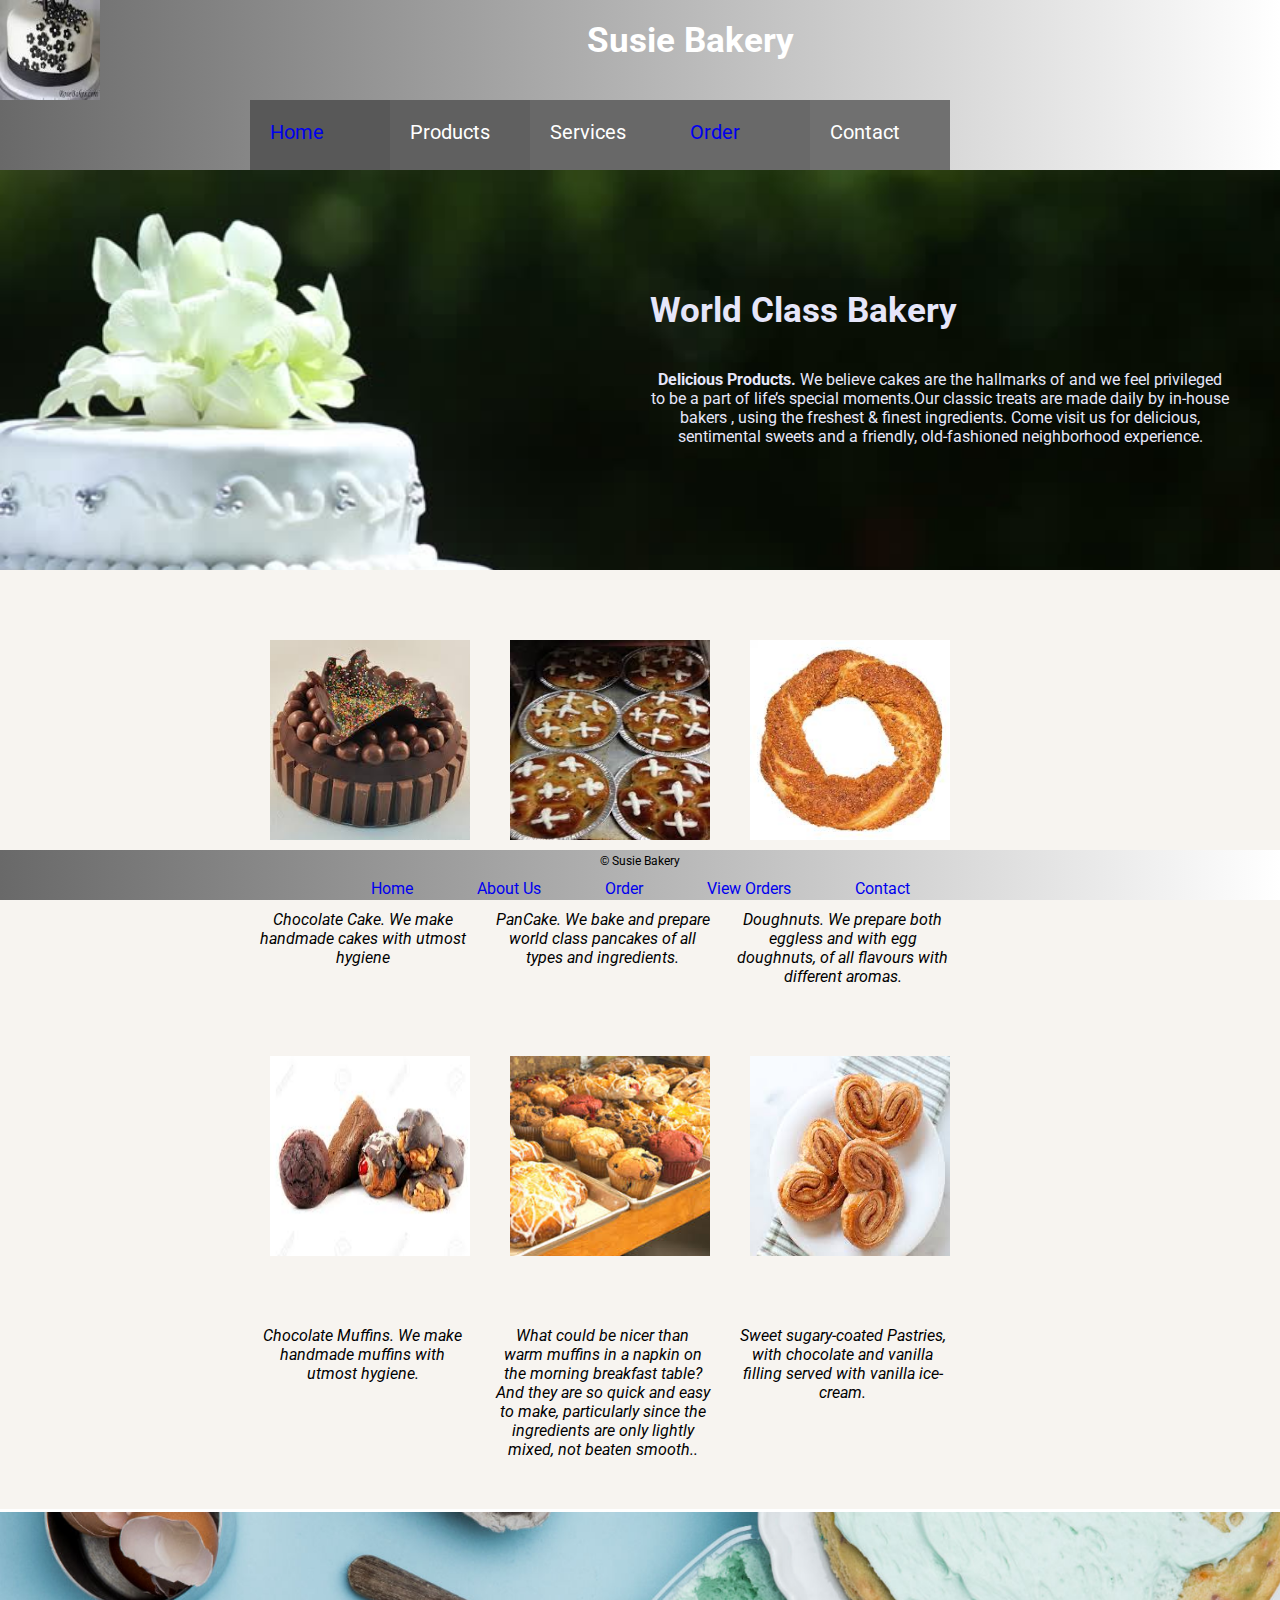
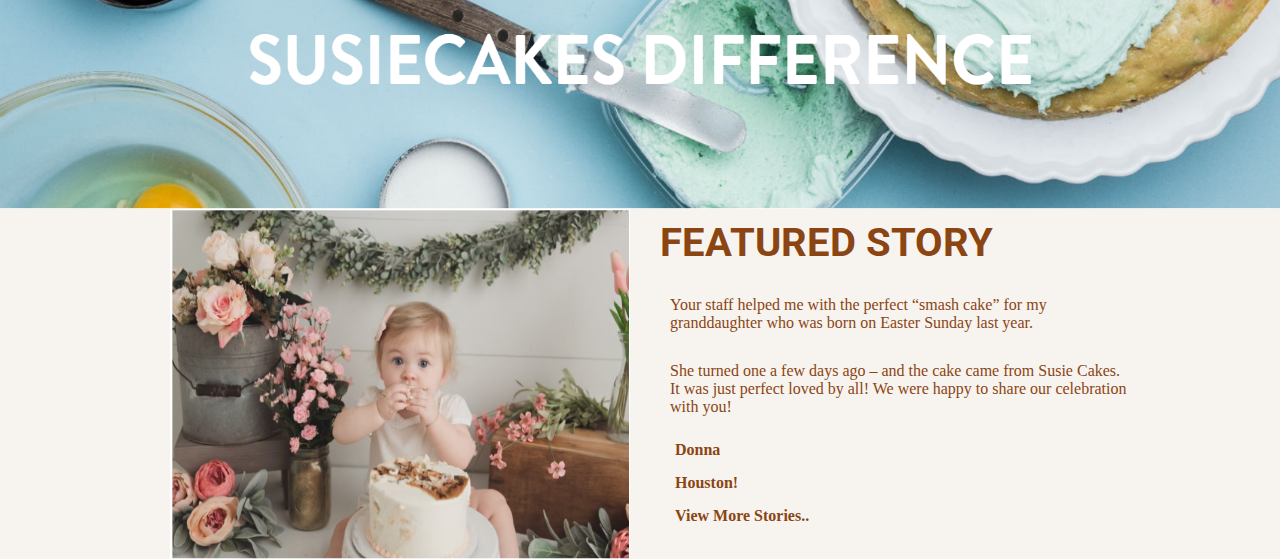
==== commit 3dd2d93b: "indented code" ====
--- a/Index.html
+++ b/Index.html
@@ -76,6 +76,7 @@
   <!-- section of the webpage -->
   <section>
     <div class="band"></div>
+    <!-- hero unit -->
     <div class="hero-text">
       <h1>World Class Bakery</h1>
       <p>
@@ -192,5 +193,6 @@
     </nav>
   </footer>
 </body>
+<!-- body ends -->
 
 </html>--- a/css/style.css
+++ b/css/style.css
@@ -9,7 +9,7 @@
 /* Header CSS */
 
 header {
-  background: linear-gradient(-90deg, #f7f4f0, #fa72b1);
+  background: linear-gradient(-90deg, #ffffff, #696969);
   height: 170px;
   position: fixed;
   width: 100%;
@@ -68,7 +68,7 @@
 
 .welcomemsg {
   text-align: center;
-  color: #2d2d68;
+  color: #ffffff;
 }
 
 /* Specific Css for image */
@@ -118,7 +118,7 @@
 
 .details {
   text-align: center;
-  font-family:roboto;
+  font-family: roboto;
   font-style: italic;
   padding-left: 5px;
   margin: auto;
@@ -131,7 +131,7 @@
   width: 100%;
   margin-bottom: 0;
   position: fixed;
-  background: linear-gradient(-90deg, #f7f4f0, #fa72b1);
+  background: linear-gradient(-90deg, #ffffff, #696969);
   left: 0;
   bottom: 0;
   height: 50px;
@@ -187,7 +187,7 @@
 /* visited anchor tag css */
 
 a:visited {
-  color: #0000ff;
+  color: #ffffff;
 }
 
 .sect {
@@ -210,31 +210,31 @@
 }
 
 .l1 {
-  background-color: #f8bfb9;
+  background-color: #585858;
   height: 30px;
   font-size: 5px;
 }
 
 .l2 {
-  background-color: #ffd0d2;
+  background-color: #606060;
   height: 30px;
   font-size: 5px;
 }
 
 .l3 {
-  background-color: #fff1d0;
+  background-color: #686868;
   height: 30px;
   font-size: 5px;
 }
 
 .l4 {
-  background-color: #f9f2e2;
+  background-color: #696969;
   height: 30px;
   font-size: 5px;
 }
 
 .l5 {
-  background-color: #fdfaf2;
+  background-color: #707070;
   height: 30px;
   font-size: 5px;
 }
@@ -305,7 +305,7 @@
 /*hovering menu items*/
 
 .main:hover {
-  text-shadow: 1px 1px 2px #008000;
+  text-shadow: 1px 1px 2px #000000;
 }
 
 .main a:hover {
@@ -339,6 +339,6 @@
 /* styling each group of sublist*/
 
 .slist1 .slist2 .slist3 .slist4 {
-  background-color: #ffb3fb;
+  background-color: #ffffff;
   font-size: 5px;
 }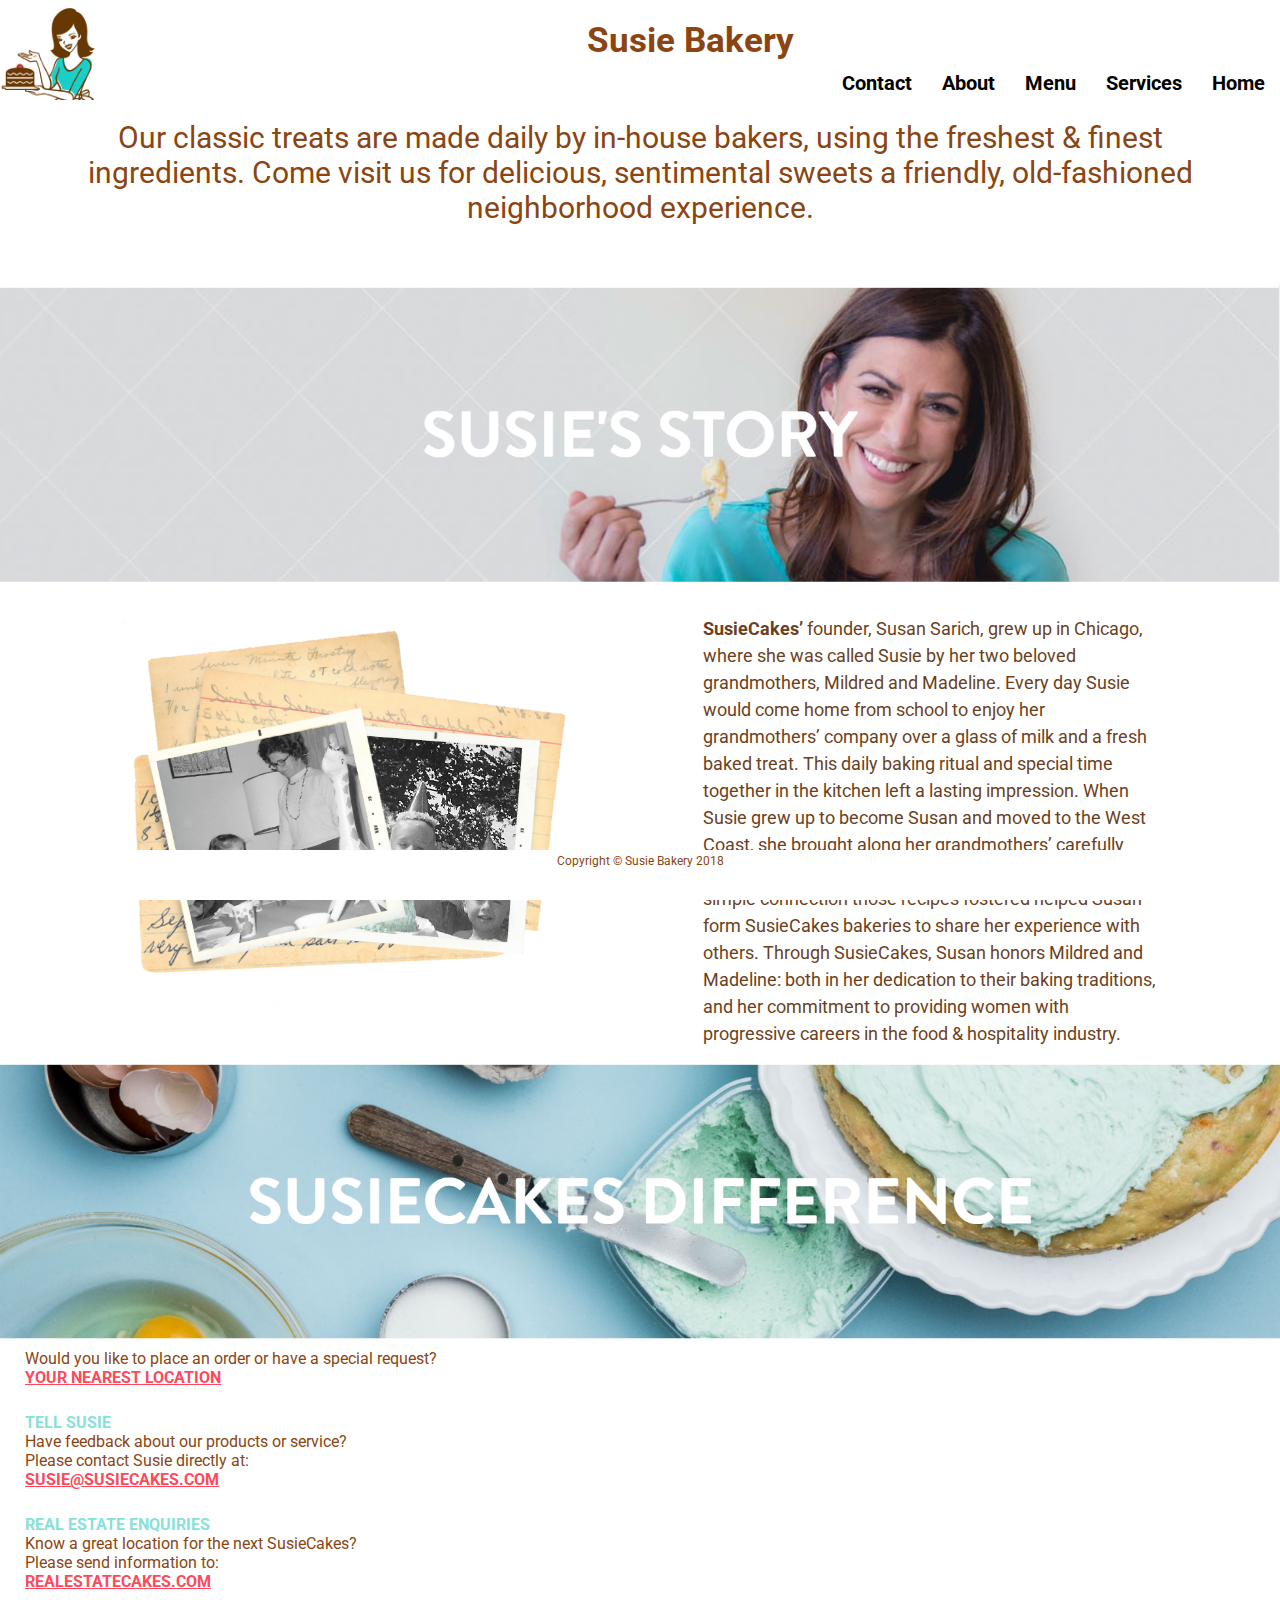
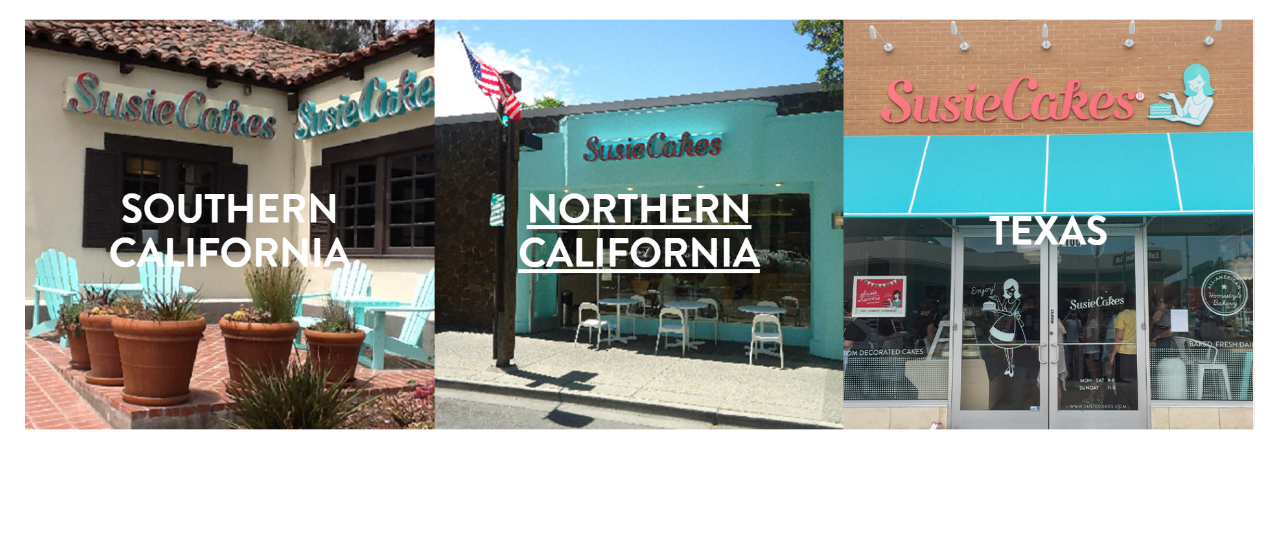
==== commit 52d0e127: "added new files" ====
--- a/Index.html
+++ b/Index.html
@@ -7,192 +7,97 @@
   <title>Susie Bakery</title>
   <link rel="stylesheet" href="css/reset.css">
   <link href='https://fonts.googleapis.com/css?family=Roboto' rel='stylesheet'>
+  <link rel="stylesheet" href="https://use.fontawesome.com/releases/v5.1.0/css/all.css" integrity="sha384-lKuwvrZot6UHsBSfcMvOkWwlCMgc0TaWr+30HWe3a4ltaBwTZhyTEggF5tJv8tbt"
+    crossorigin="anonymous">
   <link rel="stylesheet" href="css/960_12_col.css">
   <link rel="stylesheet" href="css/style.css">
-  <link rel="icon" type="text/css" href="images/cake_bg.jpg">
+  <link rel="icon" type="text/css" href="images/lo.png">
 </head>
 
 <body>
-
   <!-- sticky header -->
   <header class="clearfix">
-    <img src="images/cake_bg.jpg" alt="Icon">
+    <img src="images/lo.png" alt="Icon">
     <h1 class="welcomemsg">Susie Bakery</h1>
     <!-- navigation bar -->
-    <nav class="clearfix nav_bar">
+    <nav class="nav_bar">
       <ul>
-        <li class="l1 main">
+        <li>
           <a href="index.html">Home</a>
-          <ul class="sub">
-            <li class="slist1">
-              <a href="">Login</a>
-            </li>
-            <li class="slist1">
-              <a href="">Register</a>
-            </li>
-          </ul>
         </li>
-        <li class="l2 main">
-          <a href="">Products</a>
-          <ul class="sub">
-            <li class="slist2">
-              <a href="#">Cake</a>
-            </li>
-            <li class="slist2">
-              <a href="#">Pastries</a>
-            </li>
-            <li class="slist2">
-              <a href="#">Muffin</a>
-            </li>
-            <li class="slist2">
-              <a href="">Doughnuts</a>
-            </li>
-          </ul>
+        <li>
+          <a href="">Services</a>
         </li>
-        <li class="l3 main">
-          <a href="">Services</a>
-          <ul class="sub">
-            <li class="slist3">
-              <a href="">Party</a>
-            </li>
-            <li class="slist3">
-              <a href="">COD</a>
-            </li>
-            <li class="slist3">
-              <a href="">Delivery on time</a>
-            </li>
-          </ul>
+        <li>
+          <a href="Services.html">Menu</a>
         </li>
-        <li class="l4 main">
-          <a href="OrderPlaced.html">Order</a>
+        <li>
+          <a href="#about">About</a>
         </li>
-        <li class="l5 main">
-          <a href="">Contact</a>
+        <li>
+          <a href="#contact">Contact</a>
         </li>
       </ul>
     </nav>
   </header>
-
-  <!-- section of the webpage -->
   <section>
+    <div class="sect">
+      <p class="about" id="about">Our classic treats are made daily by in-house bakers, using the freshest & finest ingredients. Come visit us for delicious,
+        sentimental sweets a friendly, old-fashioned neighborhood experience.
+      </p>
+      <img src="images/susie_story.PNG" class="susie_story" alt="">
+    </div>
     <div class="band"></div>
-    <!-- hero unit -->
-    <div class="hero-text">
-      <h1>World Class Bakery</h1>
-      <p>
-        <b>Delicious Products.</b> We believe cakes are the hallmarks of and we feel privileged to be a part of life’s special
-        moments.Our classic treats are made daily by in-house bakers , using the freshest & finest ingredients. Come visit
-        us for delicious, sentimental sweets and a friendly, old-fashioned neighborhood experience.
-      </p>
-    </div>
-    <!-- products of the bakery -->
-    <div class="container_12 sect">
-      <div class="grid_3 alpha">
-        <img src="images/cake1.jpg" alt="cake" class="img">
+    <div class="susie_story_div container_12">
+      <div class="susie_img_div grid_6">
+        <img src="images/hero.png" class="susie_img" alt="">
       </div>
-      <div class="grid_3">
-        <img src="images/pancake.jpg" alt="PanCake" class="img">
-      </div>
-      <div class="grid_3 omega">
-        <img src="images/doughnut.jpg" alt="Doughnut" class="img">
-      </div>
-    </div>
-    <!-- details of the products -->
-    <div class="container_12 sect">
-      <div class="grid_3 alpha">
-        <p class="details">Chocolate Cake. We make handmade cakes with utmost hygiene
-        </p>
-      </div>
-      <div class="grid_3">
-        <p class="details">
-          PanCake. We bake and prepare world class pancakes of all types and ingredients.
-        </p>
-      </div>
-      <div class="grid_3 omega">
-        <p class="details">
-          Doughnuts. We prepare both eggless and with egg doughnuts, of all flavours with different aromas.
-        </p>
-      </div>
-    </div>
-    <!-- products of the bakery -->
-    <div class="container_12 sect">
-      <div class="grid_3 alpha">
-        <img src="images/choco muffins.jpg" alt="choco muffins" class="img">
-      </div>
-      <div class="grid_3">
-        <img src="images/muffins.jpg" alt="muffins" class="img">
-      </div>
-      <div class="grid_3 omega">
-        <img src="images/sweet pastries.jpg" alt="sweet pastries" class="img">
-      </div>
-    </div>
-    <!-- details of the products -->
-    <div class="container_12 sect">
-      <div class="grid_3 alpha">
-        <p class="details">Chocolate Muffins. We make handmade muffins with utmost hygiene.
-        </p>
-      </div>
-      <div class="grid_3">
-        <p class="details">
-          What could be nicer than warm muffins in a napkin on the morning breakfast table? And they are so quick and easy to make,
-          particularly since the ingredients are only lightly mixed, not beaten smooth..
-        </p>
-      </div>
-      <div class="grid_3 omega">
-        <p class="details">
-          Sweet sugary-coated Pastries, with chocolate and vanilla filling served with vanilla ice-cream.
-        </p>
+      <div class="susie_story_div_para grid_6">
+        <p class="susie_story_para">
+          <b>SusieCakes’</b> founder, Susan Sarich, grew up in Chicago, where she was called Susie by her two beloved grandmothers,
+          Mildred and Madeline. Every day Susie would come home from school to enjoy her grandmothers’ company over a glass
+          of milk and a fresh baked treat. This daily baking ritual and special time together in the kitchen left a lasting
+          impression. When Susie grew up to become Susan and moved to the West Coast, she brought along her grandmothers’
+          carefully recorded recipes on handwritten 3×5 cards. The pure and simple connection those recipes fostered helped
+          Susan form SusieCakes bakeries to share her experience with others. Through SusieCakes, Susan honors Mildred and
+          Madeline: both in her dedication to their baking traditions, and her commitment to providing women with progressive
+          careers in the food & hospitality industry.</p>
       </div>
     </div>
     <div>
-      <img src="images/header.PNG" class="banner" alt="">
+      <img src="images/header.PNG" class="cake_difference" alt="">
     </div>
-    <!-- testimony of the consumer -->
-    <div class="container_12 testimony">
-      <div class="grid_6 ">
-        <img src="images/featured_story.PNG" alt="" class="f_stry">
-      </div>
-      <div class="grid_6">
-        <H4>FEATURED STORY</H4>
-        <p class="featured_story">
-          Your staff helped me with the perfect “smash cake” for my granddaughter who was born on Easter Sunday last year.
-        </p>
-        <p class="featured_story"> She turned one a few days ago – and the cake came from Susie Cakes. It was just perfect loved by all! We were happy
-          to share our celebration with you! </p>
-        <ul>
-          <li class="signature">Donna</li>
-          <li class="signature">Houston!</li>
-          <li class="signature">
-            <a href="#">View More Stories..</a>
-          </li>
-        </ul>
-      </div>
+    <div id="contact" class="contact">
+      <p>Would you like to place an order or have a special request?</p>
+      <p class="red-link">your nearest location</p>
+      <p class="blue-link">tell susie</p>
+      <p>Have feedback about our products or service?</p>
+      <p>Please contact Susie directly at:</p>
+      <p class="red-link">susie@susiecakes.com</p>
+      <p class="blue-link">real estate enquiries</p>
+      <p>Know a great location for the next SusieCakes?</p>
+      <p>Please send information to:</p>
+      <p class="red-link">realestatecakes.com</p>
+      <img src="images/contact.PNG" class="contact-img" alt="">
+    </div>
+    <div class="modal-footer ">
+      <ul class="social-icons">
+        <li>
+          <i class="social fab fa-facebook-f"></i>
+        </li>
+        <li>
+          <i class="social fab fa-twitter"></i>
+        </li>
+        <li>
+          <i class="social fab fa-pinterest"></i>
+        </li>
+      </ul>
     </div>
   </section>
-  <!-- footer -->
+  <!-- footer starts here -->
   <footer>
-    <small>&copy; Susie Bakery</small>
-    <nav class="list">
-      <ul>
-        <li>
-          <a href="#">Home</a>
-        </li>
-        <li>
-          <a href="#">About Us</a>
-        </li>
-        <li>
-          <a href="OrderPlaced.html">Order</a>
-        </li>
-        <li>
-          <a href="#">View Orders</a>
-        </li>
-        <li>
-          <a href="#">Contact</a>
-        </li>
-      </ul>
-    </nav>
+    <small>Copyright &copy; Susie Bakery 2018</small>
   </footer>
 </body>
-<!-- body ends -->
 
 </html>--- a/css/style.css
+++ b/css/style.css
@@ -1,74 +1,28 @@
-/* Body CSS, Applied to whole page */
-
 body {
-  font-family: roboto;
-  background-color: #f7f4f0;
-  height: 100%;
+  margin: 0 auto;
+  box-sizing: border-box;
+  font-family: 'Roboto';
+  color: #8b4513;
 }
 
 /* Header CSS */
 
 header {
-  background: linear-gradient(-90deg, #ffffff, #696969);
-  height: 170px;
+  height: 100px;
   position: fixed;
   width: 100%;
   top: 0;
-  z-index: 100;
-}
-
-/* image css in section */
-
-section>img {
-  float: left;
-  margin-top: 100px;
-  margin-left: 100px;
-}
-
-/* form elements styling */
-
-tr>td {
-  padding-bottom: 10px;
-  padding-left: 5px;
-  margin: 5px;
-}
-
-/* band styling */
-
-.band {
-  height: 20px;
-  margin-top: 150px;
-}
-
-/* Navigation bar css */
-
-.nav_bar {
-  clear: both;
-  margin: 20px 250px;
-}
-
-/* Banner css */
-
-.banner {
-  height: 300px;
-  width: 100%;
-  left: 0;
+  background-color: #ffffff;
+  z-index: 2000;
 }
 
 /* Overwriting H1 properties */
 
-h1 {
+header>h1 {
   text-align: center;
   margin-top: 20px;
   font-family: roboto;
   font-size: 35px;
-}
-
-/* Welcome msg for users */
-
-.welcomemsg {
-  text-align: center;
-  color: #ffffff;
 }
 
 /* Specific Css for image */
@@ -79,266 +33,208 @@
   float: left;
 }
 
-/* List items css */
-
 ul>li {
+  float: right;
+  padding: 5px;
+  margin: 5px 10px;
+}
+
+ul>li>a {
+  text-decoration: none;
+  color: #000000;
+  text-align: center;
+  font-family: roboto;
+  font-size: 20px;
+  font-weight: bold;
+}
+
+footer {
+  position: sticky;
+  bottom: 0;
+  margin-bottom: 0;
+  text-align: center;
+  background-color: #fff;
+  width: 100%;
+  height: 50px;
+  clear: both;
+  left: 0;
+}
+
+.about {
+  text-align: center;
+  font-size: 30px;
+  padding: 20px;
+  margin: 40px;
+}
+
+.sect {
+  height: 400px;
+  width: 100%;
+  margin-top: 100px;
+}
+
+.susie_story, .cake_difference {
+  width: 100%;
+}
+
+.susie_story_para {
+  width: 100%;
+  overflow: hidden;
+  vertical-align: center;
+  font-size: 18px;
+  line-height: 1.5;
+  color: #6c3f21;
+  background-color: #fff;
+  padding-bottom: 15px;
+}
+
+.susie_img_div {
+  width: 50%;
+}
+
+.susie_story_div {
+  margin-top: 10px;
+  display: inline-grid;
+  grid-template-columns: auto auto auto;
+  width: 100%;
+}
+
+.susie_story_div_para {
+  width: 50%;
+}
+
+.susie_img {
+  margin-right: 0;
+  width: 100%;
+}
+
+.row:before {
+  content: " ";
+  display: table;
+  clear: both;
+}
+
+.band {
+  height: 100px;
+}
+
+.red-link {
+  color: #ff485b;
+  font-weight: 700;
+  text-transform: uppercase;
+  text-decoration: underline;
+  display: block;
+  margin-bottom: 26px;
+  cursor: pointer;
+}
+
+.contact {
+  position: relative;
+  min-height: 1px;
+  padding-left: 15px;
+  padding-right: 15px;
+  margin: 10px;
+}
+
+.blue-link {
+  color: #87e1d8;
+  font-weight: 700;
+  text-transform: uppercase;
+}
+
+.contact-img {
+  width: 100%;
+}
+
+.modal-footer {
+  background-color: #f3eee8;
   display: inline;
-  text-decoration: none;
-  color: #2d2d68;
-  font-size: 1em;
-  font-style: bold;
-  flex-direction: row;
+  color: #e24164;
+  text-align: center;
+}
+
+.social {
+  line-height: 3vw;
+  font-size: 1.5vw;
   left: 0;
-  padding: 5px 30px 5px 30px;
-}
-
-/* anchor tag css */
-
-a {
-  text-decoration: none;
-}
-
-/* css for images */
-
-.img {
-  height: 200px;
-  width: 200px;
+  width: 100%;
+  text-align: center;
+  display: inline-block;
+  padding: 5px;
+  cursor: pointer;
+}
+
+.social-icons {
+  padding: 10px 20px;
+  width: 50%;
+  margin-left: 30px;
+  /* float: left; */
+}
+
+.Menu {
+  background-color: #87e1d8;
+  margin-top: 100px;
+  text-align: center;
+  width: 100%;
+  height: 120px;
+  top: 50%;
+  left: 50%;
+}
+
+div>h1 {
+  text-align: center;
+  font-size: 50px;
+  padding: 35px;
+  text-transform: uppercase;
+  color: #fff;
+}
+
+.menu-item {
+  font-size: 70px;
+  text-align: center;
+  color: #87e1d8;
+}
+
+.menu-item:hover {
+  opacity: 0.5;
+}
+
+div>i {
   padding: 10px;
   margin: 10px;
-  position: relative;
-}
-
-/* give hover properties to images */
-
-.img:hover {
+}
+
+.menu-list, .menu-list-img {
+  margin: 15px;
+  height: 300px;
+  cursor: pointer;
+}
+
+.menu-list {
+  width: 30%;
+}
+
+.menu-list-img {
+  width: 98%;
+  padding: 10px;
+}
+
+.menu-list:hover {
   opacity: 0.5;
 }
 
-/* giving details to the products */
-
-.details {
-  text-align: center;
-  font-family: roboto;
-  font-style: italic;
-  padding-left: 5px;
-  margin: auto;
-}
-
-/* Footer css */
-
-footer {
-  text-align: center;
-  width: 100%;
-  margin-bottom: 0;
-  position: fixed;
-  background: linear-gradient(-90deg, #ffffff, #696969);
-  left: 0;
-  bottom: 0;
-  height: 50px;
-}
-
-/* List items */
-
-.list {
-  margin: auto;
+.faq {
+  text-align: center;
   padding: 10px;
-}
-
-.list>ul>li {
-  padding-bottom: 5px;
-}
-
-/* hover properties to anchor tags */
-
-a:hover {
-  color: #000000;
-}
-
-/* hero-unit css */
-
-.hero-text {
-  text-align: center;
-  background: url("../images/ba.jpg") no-repeat;
-  background-size: cover;
-  height: 400px;
-  color: #000000;
-  position: relative;
-}
-
-/* heading for hero unit */
-
-.hero-text h1 {
-  position: absolute;
-  top: 100px;
-  left: 650px;
-  color: #e6e6fa;
-}
-
-/* para css for hero unit */
-
-.hero-text p {
-  position: absolute;
-  top: 200px;
-  left: 650px;
-  padding-right: 50px;
-  color: #e6e6fa;
-}
-
-/* visited anchor tag css */
-
-a:visited {
-  color: #ffffff;
-}
-
-.sect {
-  clear: both;
-  margin: 50px 250px;
-}
-
-/* listed items css */
-
-.main {
-  list-style: none;
-  float: left;
-  padding: 20px;
-  width: 100px;
-}
-
-.main a {
-  text-decoration: none;
-  font-size: 20px;
-}
-
-.l1 {
-  background-color: #585858;
-  height: 30px;
-  font-size: 5px;
-}
-
-.l2 {
-  background-color: #606060;
-  height: 30px;
-  font-size: 5px;
-}
-
-.l3 {
-  background-color: #686868;
-  height: 30px;
-  font-size: 5px;
-}
-
-.l4 {
-  background-color: #696969;
-  height: 30px;
-  font-size: 5px;
-}
-
-.l5 {
-  background-color: #707070;
-  height: 30px;
-  font-size: 5px;
-}
-
-/* form css for order page */
-
-.order {
-  text-align: center;
-  font-family: roboto;
-  font-size: 20px;
-  margin: 100px 175px;
-  top: 20px;
-}
-
-form {
-  margin-top: 200px;
-  bottom: 0;
-}
-
-table {
-  margin: 30px 500px;
-}
-
-table>tr>td {
-  padding: 5px;
-}
-
-/* testimony and featured story css */
-
-.f_stry {
-  height: 350px;
-  width: 100%;
-}
-
-.signature {
-  font-family: cursive;
+  line-height: 10px;
   font-weight: bold;
-  padding: 5px;
-  color: #8b4513;
-  margin: 5px 10px 5px 20px;
-  width: 100%;
-  display: block;
-}
-
-.signature>a {
-  color: #8b4513;
-}
-
-h4 {
-  color: #8b4513;
-  font-weight: bold;
-  font-size: 40px;
-  padding: 10px;
-}
-
-.featured_story {
-  font-family: cursive;
-  color: #8b4513;
-  width: 100%;
-  margin: 10px;
-  padding: 10px;
-}
-
-.testimony {
-  margin-bottom: 100px;
-}
-
-/*hovering menu items*/
-
-.main:hover {
-  text-shadow: 1px 1px 2px #000000;
-}
-
-.main a:hover {
-  color: #ffffff;
-}
-
-/*styling dropdown list*/
-
-.sub {
-  display: none;
-  padding-top: 25px;
-  width: auto;
-  margin-left: -20px;
-  font-size: 2px;
-}
-
-.sub li {
-  list-style: none;
-  font-size: 5px;
-  padding: 10px;
-}
-
-.sub li a {
-  text-decoration: none;
-}
-
-.main:hover .sub {
-  display: block;
-}
-
-/* styling each group of sublist*/
-
-.slist1 .slist2 .slist3 .slist4 {
-  background-color: #ffffff;
-  font-size: 5px;
+}
+
+.location-button {
+  background-color: #ff485b;
+  color: #fff;
+  font-size: 14px;
+  padding: 12px 16px;
+  margin-left: 3px;
+  margin-bottom: 5px;
 }